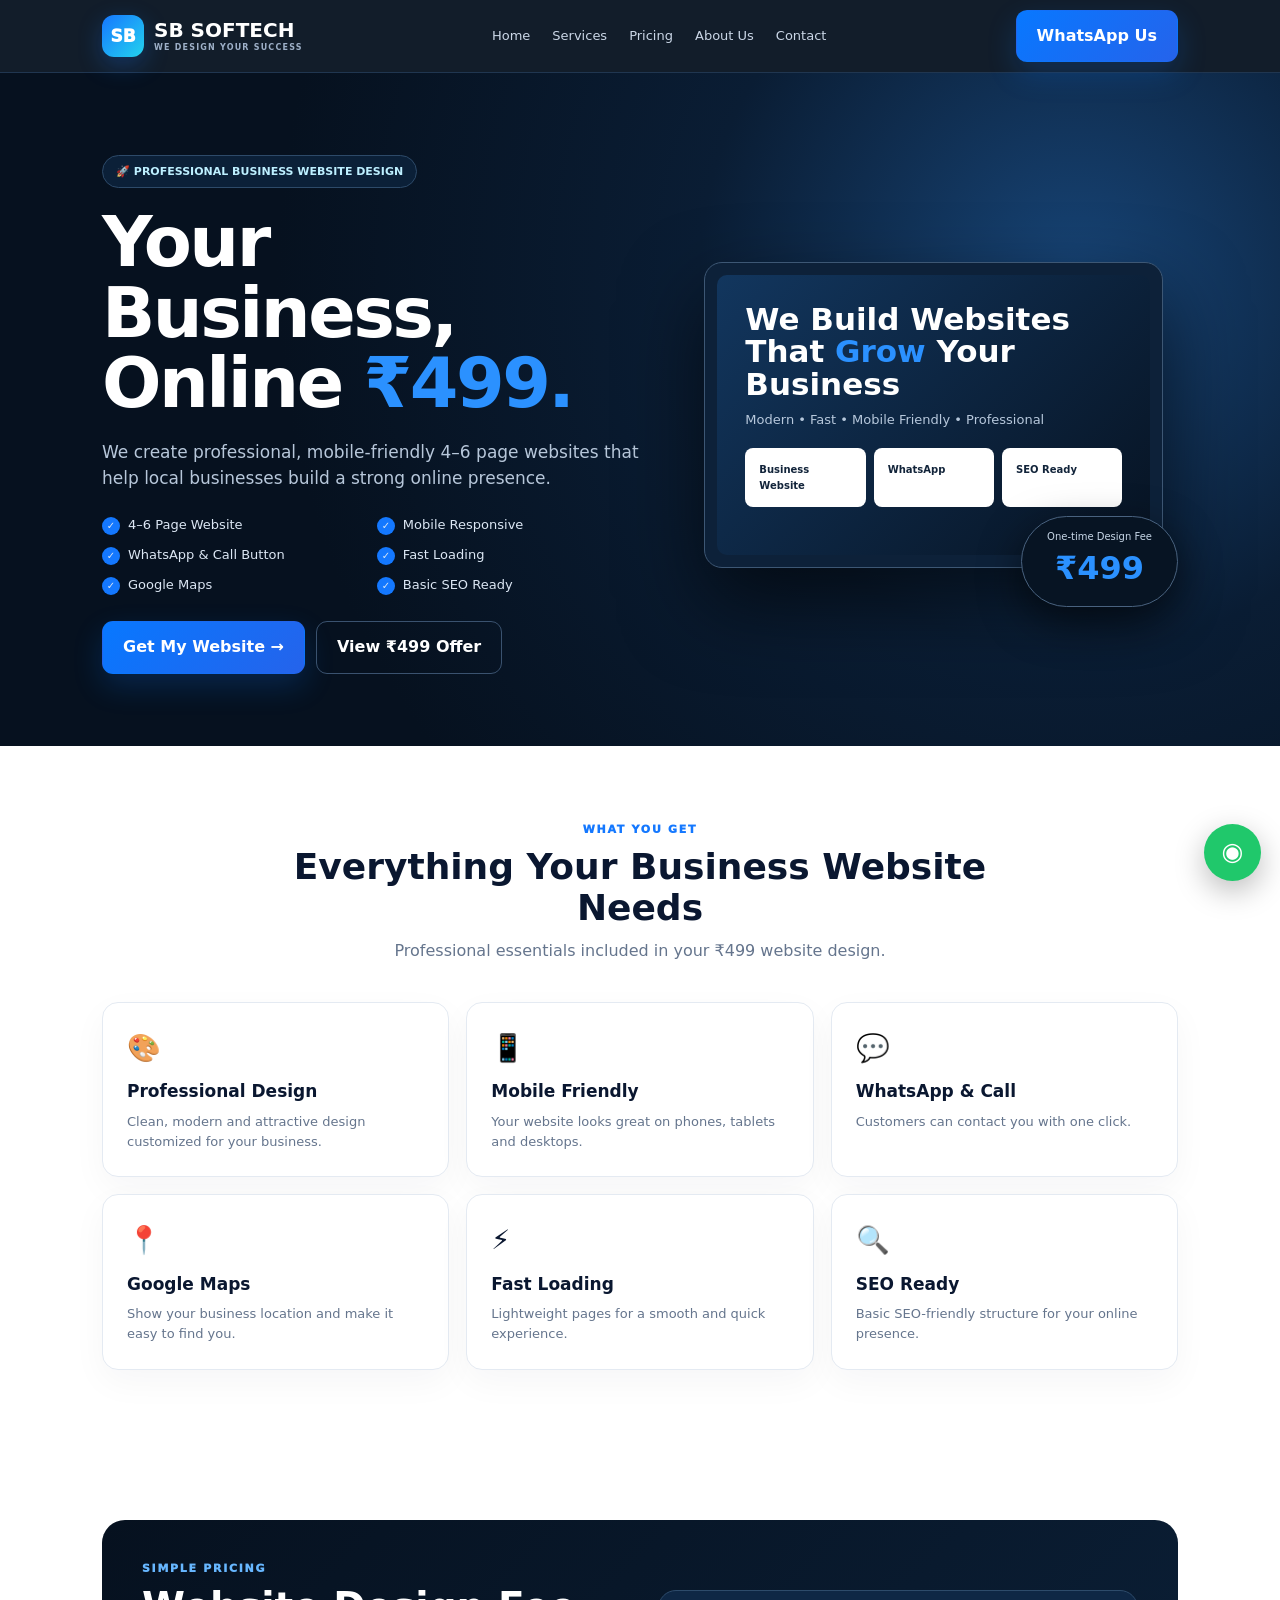
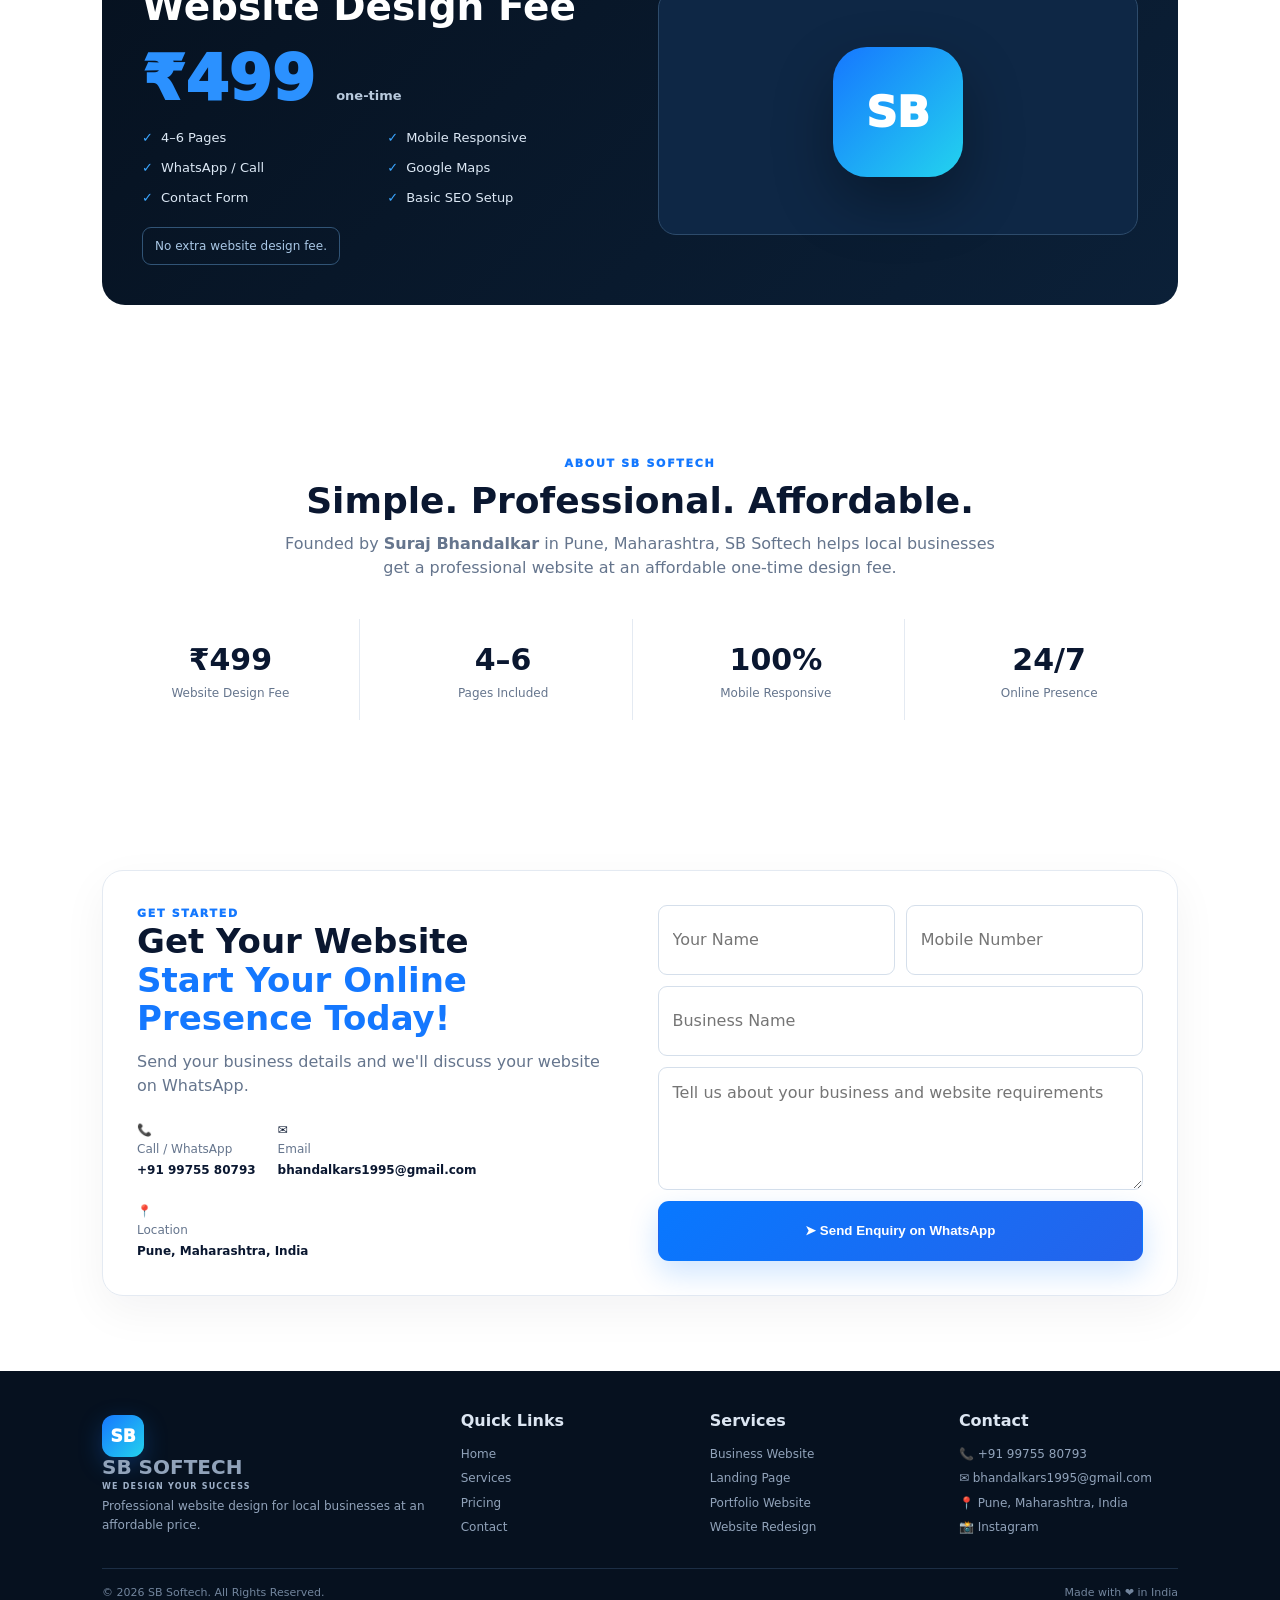
==== index.html @ 870fc3ad "Add files via upload" ====
<!doctype html>
<html lang="en">
<head>
<meta charset="utf-8">
<meta name="viewport" content="width=device-width,initial-scale=1">
<title>SB Softech | Professional Website Design ₹499</title>
<meta name="description" content="SB Softech creates professional, mobile-friendly 4–6 page business websites for ₹499.">
<style>
:root{--dark:#06111f;--dark2:#0b1e35;--blue:#1677ff;--cyan:#23d3ee;--ink:#0a1730;--muted:#65758d;--line:#e4eaf2;--soft:#f6f9fd}
*{box-sizing:border-box;margin:0;padding:0}html{scroll-behavior:smooth}
body{font-family:Inter,system-ui,-apple-system,Segoe UI,sans-serif;color:var(--ink);line-height:1.55;background:#fff}
a{text-decoration:none;color:inherit}.wrap{max-width:1120px;margin:auto;padding:0 22px}
nav{position:sticky;top:0;z-index:100;background:rgba(6,17,31,.95);backdrop-filter:blur(15px);border-bottom:1px solid #203650}.nav{height:72px;display:flex;align-items:center;justify-content:space-between}
.brand{display:flex;align-items:center;gap:10px;color:#fff;font-weight:900}.mark{width:42px;height:42px;border-radius:12px;background:linear-gradient(135deg,#1677ff,#23d3ee);display:grid;place-items:center;color:#fff;font-weight:1000;font-size:17px;box-shadow:0 8px 25px #1677ff44}.brandtext{font-size:20px;line-height:1}.brandtext small{display:block;font-size:8px;letter-spacing:1.2px;color:#9eb0c8;margin-top:4px}
.links{display:flex;gap:22px;color:#cbd7e7;font-size:13px}.links a:hover{color:#fff}.btn{display:inline-flex;align-items:center;justify-content:center;border:1px solid transparent;border-radius:11px;padding:13px 20px;font-weight:850;cursor:pointer;transition:.2s}.primary{background:linear-gradient(135deg,#0878ff,#2563eb);color:#fff;box-shadow:0 12px 30px #0878ff33}.primary:hover{transform:translateY(-2px)}.outline{border-color:#3a526f;color:#fff}.outline:hover{background:#112640}
.hero{color:#fff;background:radial-gradient(circle at 84% 30%,#174476 0,#0a1d34 32%,#06111f 68%);padding:82px 0 72px}.heroGrid{display:grid;grid-template-columns:1.05fr .95fr;gap:48px;align-items:center}.tag{display:inline-block;border:1px solid #2d4a69;background:#0b2038;border-radius:999px;padding:7px 13px;font-size:11px;font-weight:900;color:#bdefff;margin-bottom:19px}
h1{font-size:clamp(44px,6vw,70px);line-height:1.01;letter-spacing:-2.5px;margin-bottom:20px}h1 span{color:#2b91ff}.hero p{color:#b7c7da;font-size:17px;max-width:610px;margin-bottom:23px}.checks{display:grid;grid-template-columns:1fr 1fr;gap:10px;margin:18px 0 26px;color:#dce7f4;font-size:13px}.checks div:before{content:"✓";display:inline-grid;place-items:center;width:18px;height:18px;border-radius:50%;background:#1478ff;margin-right:8px;font-size:10px}.actions{display:flex;gap:11px;flex-wrap:wrap}
.device{position:relative;min-height:385px;display:flex;align-items:center;justify-content:center}.laptop{width:94%;padding:12px;border:1px solid #3d5774;border-radius:18px;background:#0d2139;box-shadow:0 35px 80px #0009}.screen{height:280px;border-radius:10px;padding:28px;background:linear-gradient(135deg,#12365e,#071322)}.screen h3{font-size:31px;line-height:1.05;margin-bottom:10px}.screen h3 span{color:#2b91ff}.screen p{font-size:13px;color:#b7c8dc;margin-bottom:18px}.mini{display:flex;gap:8px}.mini div{flex:1;background:#fff;color:#12243a;border-radius:8px;padding:14px;font-size:10px;font-weight:850}.badgePrice{position:absolute;right:0;bottom:0;background:#071423;border:1px solid #49627f;border-radius:50px;padding:12px 25px;text-align:center;box-shadow:0 15px 40px #0008}.badgePrice small{display:block;color:#c8d7e7;font-size:10px}.badgePrice b{font-size:32px;color:#2b91ff}
section{padding:75px 0}.head{text-align:center;max-width:720px;margin:0 auto 38px}.eyebrow{color:#1478ff;font-size:11px;font-weight:950;text-transform:uppercase;letter-spacing:1.7px}.head h2{font-size:36px;line-height:1.15;margin:8px 0 10px}.head p{color:var(--muted)}
.cards{display:grid;grid-template-columns:repeat(3,1fr);gap:17px}.card{background:#fff;border:1px solid var(--line);border-radius:16px;padding:24px;box-shadow:0 12px 35px #0b17300a}.icon{font-size:27px;margin-bottom:10px}.card h3{font-size:17px;margin-bottom:7px}.card p{font-size:13px;color:var(--muted)}
.pricing{background:linear-gradient(135deg,#06111f,#0b2038);border-radius:23px;padding:40px;color:#fff;display:grid;grid-template-columns:1fr 1fr;gap:35px;align-items:center}.pricing h2{font-size:39px}.pricing h2 span{color:#2b91ff}.price{font-size:62px;line-height:1.05;font-weight:950;color:#2b91ff;margin:9px 0 17px}.price small{font-size:13px;color:#b8c9dc;font-weight:600}.features{display:grid;grid-template-columns:1fr 1fr;gap:10px;list-style:none;color:#dce8f5;font-size:13px}.features li:before{content:"✓";color:#3ba6ff;font-weight:900;margin-right:8px}.note{display:inline-block;margin-top:18px;padding:9px 12px;border:1px solid #315476;border-radius:9px;color:#a9c7e5;font-size:12px}.visual{min-height:245px;border:1px solid #2d4b6b;border-radius:18px;background:#0e2745;display:grid;place-items:center}.visual .biglogo{width:130px;height:130px;border-radius:34px;background:linear-gradient(135deg,#1677ff,#23d3ee);display:grid;place-items:center;color:#fff;font-size:43px;font-weight:1000;box-shadow:0 25px 60px #0005}
.stats{display:grid;grid-template-columns:repeat(4,1fr);gap:15px}.stat{text-align:center;padding:18px;border-right:1px solid var(--line)}.stat:last-child{border:0}.stat b{font-size:30px}.stat p{font-size:12px;color:var(--muted)}
.contact{border:1px solid var(--line);border-radius:21px;padding:34px;display:grid;grid-template-columns:1fr 1fr;gap:35px;box-shadow:0 15px 45px #0b17300d}.contact h2{font-size:34px;line-height:1.13}.contact h2 span{color:#1478ff}.contact p{color:var(--muted);margin:12px 0 22px}.info{display:flex;gap:22px;flex-wrap:wrap;font-size:12px}.info span{color:var(--muted);display:block}.info b{display:block;margin-top:3px}
form{display:grid;gap:11px}.row{display:grid;grid-template-columns:1fr 1fr;gap:11px}input,textarea{font:inherit;width:100%;padding:13px 14px;border:1px solid #d5dfeb;border-radius:9px;outline:none}textarea{min-height:105px;resize:vertical}input:focus,textarea:focus{border-color:#1677ff}
footer{background:#06111f;color:#dce6f2;padding:38px 0 20px}.foot{display:grid;grid-template-columns:1.5fr 1fr 1fr 1fr;gap:30px}.foot h4{margin-bottom:11px}.foot p,.foot a{display:block;color:#91a3ba;font-size:12px;margin:6px 0}.bottom{border-top:1px solid #1c2e45;margin-top:25px;padding-top:15px;display:flex;justify-content:space-between;color:#72859d;font-size:11px}
.wa{position:fixed;right:19px;bottom:19px;width:57px;height:57px;border-radius:50%;background:#20c86b;color:#fff;display:grid;place-items:center;font-size:25px;box-shadow:0 10px 30px #0004;z-index:90}
@media(max-width:820px){.links{display:none}.heroGrid,.pricing,.contact{grid-template-columns:1fr}.device{order:-1}.cards{grid-template-columns:1fr 1fr}.stats{grid-template-columns:1fr 1fr}.foot{grid-template-columns:1fr 1fr}}
@media(max-width:540px){.cards,.row,.features{grid-template-columns:1fr}.hero{padding-top:58px}h1{font-size:49px}.screen{height:230px}.pricing,.contact{padding:25px}.bottom{flex-direction:column;gap:7px}}
</style>
</head>
<body>
<nav><div class="wrap nav">
<a class="brand" href="#"><span class="mark">SB</span><span class="brandtext">SB SOFTECH<small>WE DESIGN YOUR SUCCESS</small></span></a>
<div class="links"><a href="#home">Home</a><a href="#services">Services</a><a href="#pricing">Pricing</a><a href="#about">About Us</a><a href="#contact">Contact</a></div>
<a class="btn primary" href="#contact">WhatsApp Us</a>
</div></nav>

<header id="home" class="hero"><div class="wrap heroGrid">
<div><div class="tag">🚀 PROFESSIONAL BUSINESS WEBSITE DESIGN</div>
<h1>Your Business,<br>Online <span>₹499.</span></h1>
<p>We create professional, mobile-friendly 4–6 page websites that help local businesses build a strong online presence.</p>
<div class="checks"><div>4–6 Page Website</div><div>Mobile Responsive</div><div>WhatsApp & Call Button</div><div>Fast Loading</div><div>Google Maps</div><div>Basic SEO Ready</div></div>
<div class="actions"><a class="btn primary" href="#contact">Get My Website →</a><a class="btn outline" href="#pricing">View ₹499 Offer</a></div></div>
<div class="device"><div class="laptop"><div class="screen"><h3>We Build Websites<br>That <span>Grow</span> Your Business</h3><p>Modern • Fast • Mobile Friendly • Professional</p><div class="mini"><div>Business Website</div><div>WhatsApp</div><div>SEO Ready</div></div></div></div><div class="badgePrice"><small>One-time Design Fee</small><b>₹499</b></div></div>
</div></header>

<section id="services"><div class="wrap"><div class="head"><div class="eyebrow">What You Get</div><h2>Everything Your Business Website Needs</h2><p>Professional essentials included in your ₹499 website design.</p></div>
<div class="cards">
<div class="card"><div class="icon">🎨</div><h3>Professional Design</h3><p>Clean, modern and attractive design customized for your business.</p></div>
<div class="card"><div class="icon">📱</div><h3>Mobile Friendly</h3><p>Your website looks great on phones, tablets and desktops.</p></div>
<div class="card"><div class="icon">💬</div><h3>WhatsApp & Call</h3><p>Customers can contact you with one click.</p></div>
<div class="card"><div class="icon">📍</div><h3>Google Maps</h3><p>Show your business location and make it easy to find you.</p></div>
<div class="card"><div class="icon">⚡</div><h3>Fast Loading</h3><p>Lightweight pages for a smooth and quick experience.</p></div>
<div class="card"><div class="icon">🔍</div><h3>SEO Ready</h3><p>Basic SEO-friendly structure for your online presence.</p></div>
</div></div></section>

<section id="pricing"><div class="wrap"><div class="pricing">
<div><div class="eyebrow" style="color:#67b7ff">Simple Pricing</div><h2>Website Design Fee</h2><div class="price">₹499 <small>one-time</small></div>
<ul class="features"><li>4–6 Pages</li><li>Mobile Responsive</li><li>WhatsApp / Call</li><li>Google Maps</li><li>Contact Form</li><li>Basic SEO Setup</li></ul>
<div class="note">No extra website design fee.</div></div>
<div class="visual"><div class="biglogo">SB</div></div>
</div></div></section>

<section id="about"><div class="wrap"><div class="head"><div class="eyebrow">About SB Softech</div><h2>Simple. Professional. Affordable.</h2><p>Founded by <b>Suraj Bhandalkar</b> in Pune, Maharashtra, SB Softech helps local businesses get a professional website at an affordable one-time design fee.</p></div>
<div class="stats"><div class="stat"><b>₹499</b><p>Website Design Fee</p></div><div class="stat"><b>4–6</b><p>Pages Included</p></div><div class="stat"><b>100%</b><p>Mobile Responsive</p></div><div class="stat"><b>24/7</b><p>Online Presence</p></div></div></div></section>

<section id="contact"><div class="wrap"><div class="contact">
<div><div class="eyebrow">Get Started</div><h2>Get Your Website<br><span>Start Your Online Presence Today!</span></h2><p>Send your business details and we'll discuss your website on WhatsApp.</p>
<div class="info"><div>📞 <span>Call / WhatsApp</span><b>+91 99755 80793</b></div><div>✉️ <span>Email</span><b>bhandalkars1995@gmail.com</b></div><div>📍 <span>Location</span><b>Pune, Maharashtra, India</b></div></div></div>
<form onsubmit="sendWA(event)"><div class="row"><input id="name" placeholder="Your Name" required><input id="phone" placeholder="Mobile Number" required></div><input id="business" placeholder="Business Name" required><textarea id="details" placeholder="Tell us about your business and website requirements"></textarea><button class="btn primary" type="submit">➤ Send Enquiry on WhatsApp</button></form>
</div></div></section>

<footer><div class="wrap"><div class="foot">
<div><a class="brand" href="#"><span class="mark">SB</span><span class="brandtext">SB SOFTECH<small>WE DESIGN YOUR SUCCESS</small></span></a><p>Professional website design for local businesses at an affordable price.</p></div>
<div><h4>Quick Links</h4><a href="#home">Home</a><a href="#services">Services</a><a href="#pricing">Pricing</a><a href="#contact">Contact</a></div>
<div><h4>Services</h4><p>Business Website</p><p>Landing Page</p><p>Portfolio Website</p><p>Website Redesign</p></div>
<div><h4>Contact</h4><p>📞 +91 99755 80793</p><p>✉️ bhandalkars1995@gmail.com</p><p>📍 Pune, Maharashtra, India</p><a href="https://www.instagram.com/suraj_bhandalkar/" target="_blank">📸 Instagram</a></div>
</div><div class="bottom"><span>© 2026 SB Softech. All Rights Reserved.</span><span>Made with ❤️ in India</span></div></div></footer>
<a class="wa" href="https://wa.me/919975580793" target="_blank" aria-label="WhatsApp">◉</a>

<script>
function sendWA(e){
 e.preventDefault();
 const name=document.getElementById('name').value, phone=document.getElementById('phone').value, business=document.getElementById('business').value, details=document.getElementById('details').value;
 const text=`Hello SB Softech!%0A%0AName: ${encodeURIComponent(name)}%0AMobile: ${encodeURIComponent(phone)}%0ABusiness: ${encodeURIComponent(business)}%0ADetails: ${encodeURIComponent(details)}`;
 window.open(`https://wa.me/919975580793?text=${text}`,'_blank');
}
</script>
</body>
</html>
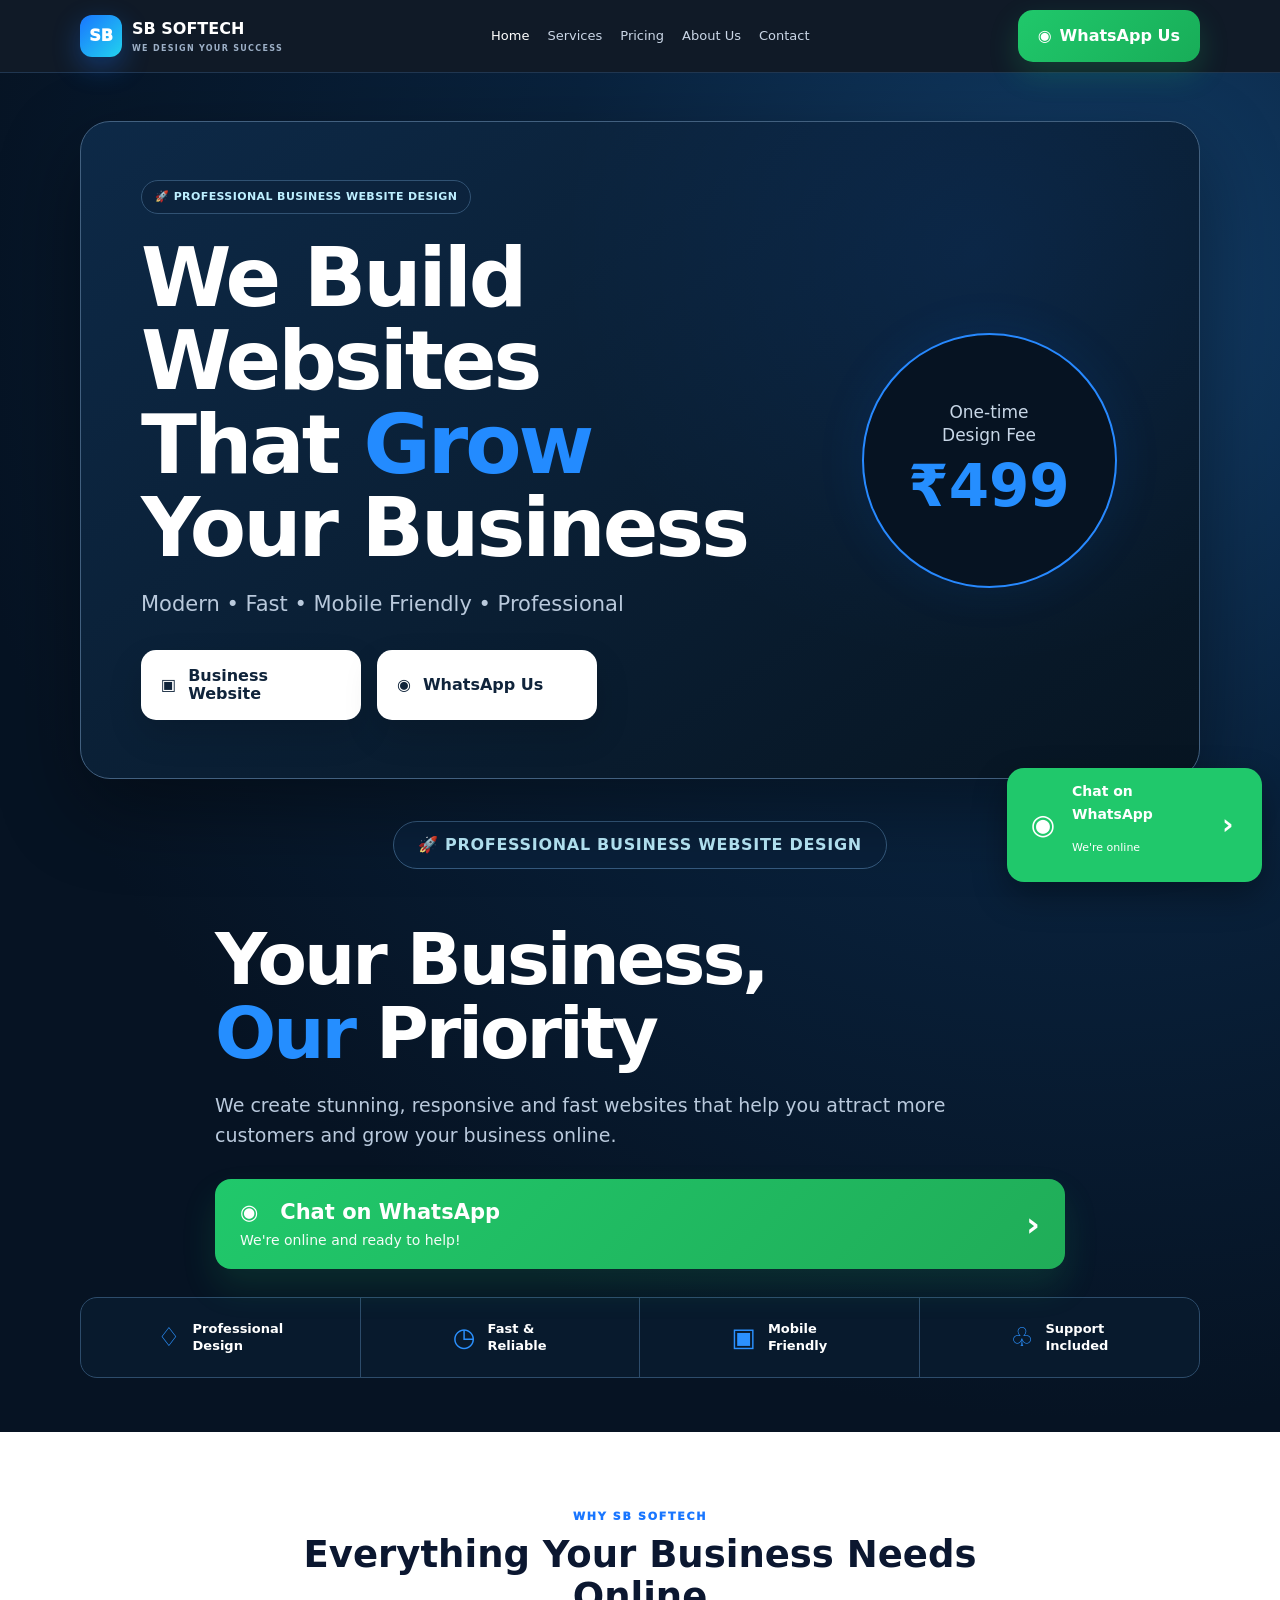
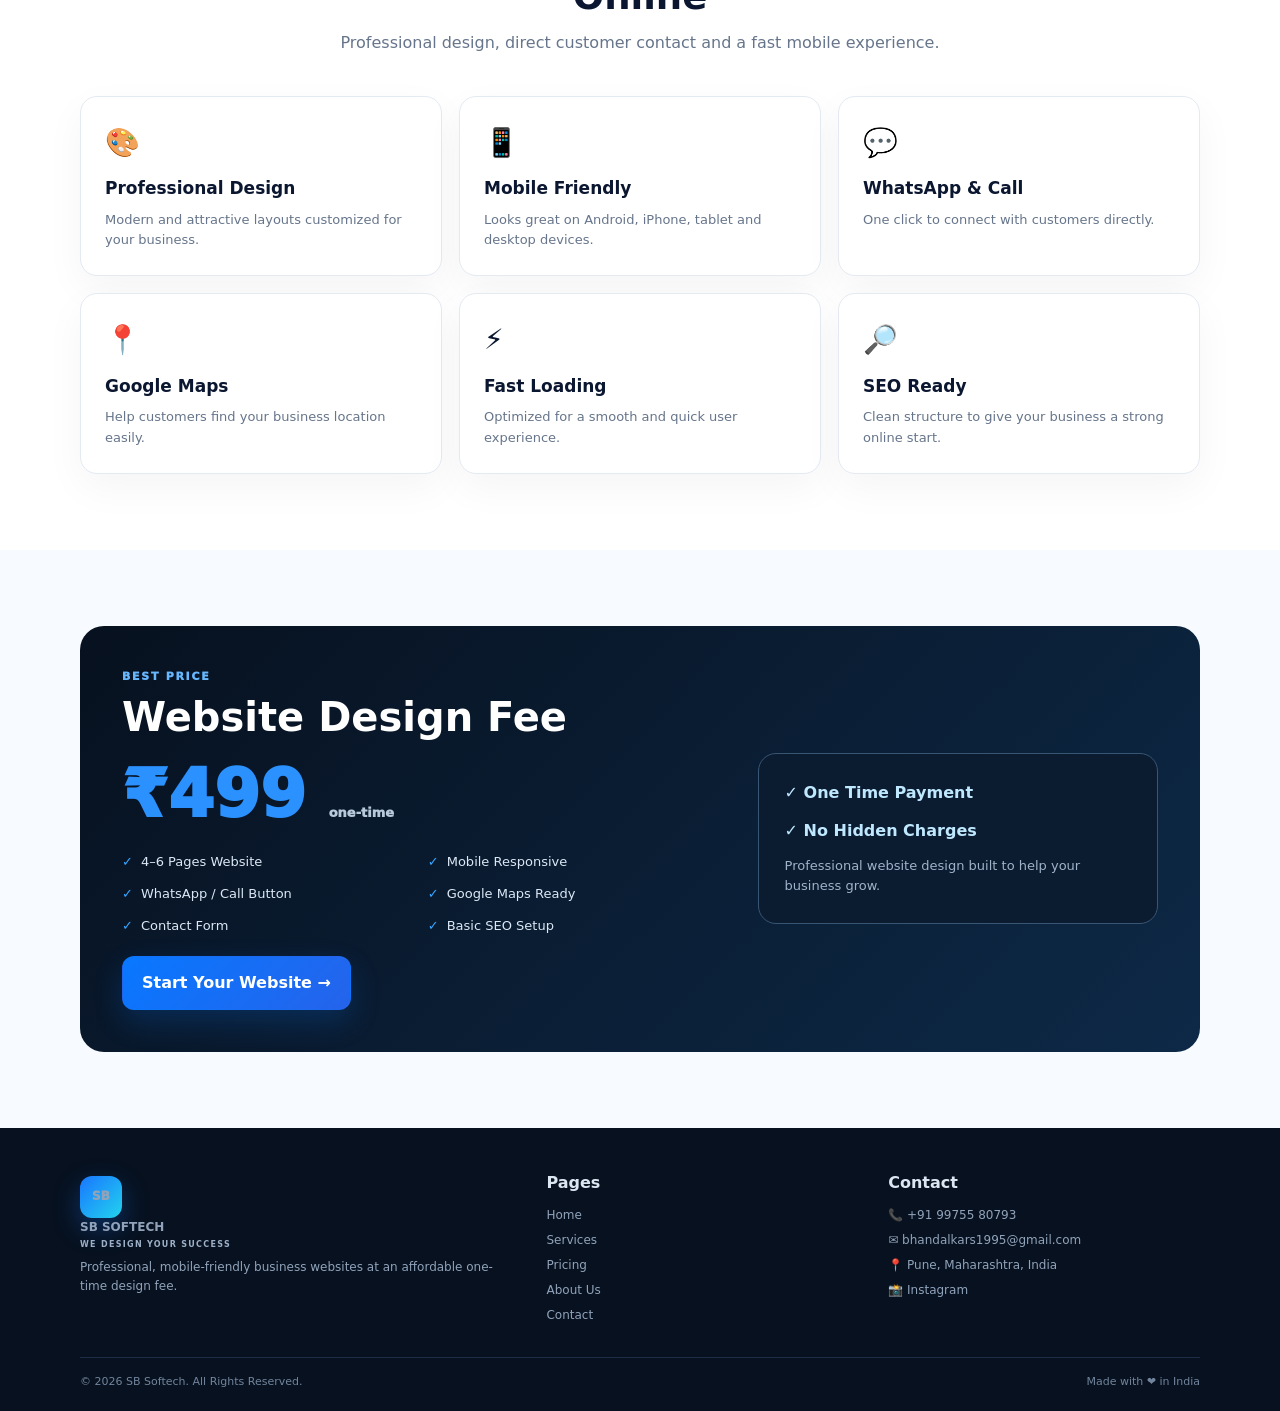
==== commit 11115697: "Add files via upload" ====
--- a/index.html
+++ b/index.html
@@ -4,87 +4,87 @@
 <meta charset="utf-8">
 <meta name="viewport" content="width=device-width,initial-scale=1">
 <title>SB Softech | Professional Website Design ₹499</title>
-<meta name="description" content="SB Softech creates professional, mobile-friendly 4–6 page business websites for ₹499.">
-<style>
-:root{--dark:#06111f;--dark2:#0b1e35;--blue:#1677ff;--cyan:#23d3ee;--ink:#0a1730;--muted:#65758d;--line:#e4eaf2;--soft:#f6f9fd}
-*{box-sizing:border-box;margin:0;padding:0}html{scroll-behavior:smooth}
-body{font-family:Inter,system-ui,-apple-system,Segoe UI,sans-serif;color:var(--ink);line-height:1.55;background:#fff}
-a{text-decoration:none;color:inherit}.wrap{max-width:1120px;margin:auto;padding:0 22px}
-nav{position:sticky;top:0;z-index:100;background:rgba(6,17,31,.95);backdrop-filter:blur(15px);border-bottom:1px solid #203650}.nav{height:72px;display:flex;align-items:center;justify-content:space-between}
-.brand{display:flex;align-items:center;gap:10px;color:#fff;font-weight:900}.mark{width:42px;height:42px;border-radius:12px;background:linear-gradient(135deg,#1677ff,#23d3ee);display:grid;place-items:center;color:#fff;font-weight:1000;font-size:17px;box-shadow:0 8px 25px #1677ff44}.brandtext{font-size:20px;line-height:1}.brandtext small{display:block;font-size:8px;letter-spacing:1.2px;color:#9eb0c8;margin-top:4px}
-.links{display:flex;gap:22px;color:#cbd7e7;font-size:13px}.links a:hover{color:#fff}.btn{display:inline-flex;align-items:center;justify-content:center;border:1px solid transparent;border-radius:11px;padding:13px 20px;font-weight:850;cursor:pointer;transition:.2s}.primary{background:linear-gradient(135deg,#0878ff,#2563eb);color:#fff;box-shadow:0 12px 30px #0878ff33}.primary:hover{transform:translateY(-2px)}.outline{border-color:#3a526f;color:#fff}.outline:hover{background:#112640}
-.hero{color:#fff;background:radial-gradient(circle at 84% 30%,#174476 0,#0a1d34 32%,#06111f 68%);padding:82px 0 72px}.heroGrid{display:grid;grid-template-columns:1.05fr .95fr;gap:48px;align-items:center}.tag{display:inline-block;border:1px solid #2d4a69;background:#0b2038;border-radius:999px;padding:7px 13px;font-size:11px;font-weight:900;color:#bdefff;margin-bottom:19px}
-h1{font-size:clamp(44px,6vw,70px);line-height:1.01;letter-spacing:-2.5px;margin-bottom:20px}h1 span{color:#2b91ff}.hero p{color:#b7c7da;font-size:17px;max-width:610px;margin-bottom:23px}.checks{display:grid;grid-template-columns:1fr 1fr;gap:10px;margin:18px 0 26px;color:#dce7f4;font-size:13px}.checks div:before{content:"✓";display:inline-grid;place-items:center;width:18px;height:18px;border-radius:50%;background:#1478ff;margin-right:8px;font-size:10px}.actions{display:flex;gap:11px;flex-wrap:wrap}
-.device{position:relative;min-height:385px;display:flex;align-items:center;justify-content:center}.laptop{width:94%;padding:12px;border:1px solid #3d5774;border-radius:18px;background:#0d2139;box-shadow:0 35px 80px #0009}.screen{height:280px;border-radius:10px;padding:28px;background:linear-gradient(135deg,#12365e,#071322)}.screen h3{font-size:31px;line-height:1.05;margin-bottom:10px}.screen h3 span{color:#2b91ff}.screen p{font-size:13px;color:#b7c8dc;margin-bottom:18px}.mini{display:flex;gap:8px}.mini div{flex:1;background:#fff;color:#12243a;border-radius:8px;padding:14px;font-size:10px;font-weight:850}.badgePrice{position:absolute;right:0;bottom:0;background:#071423;border:1px solid #49627f;border-radius:50px;padding:12px 25px;text-align:center;box-shadow:0 15px 40px #0008}.badgePrice small{display:block;color:#c8d7e7;font-size:10px}.badgePrice b{font-size:32px;color:#2b91ff}
-section{padding:75px 0}.head{text-align:center;max-width:720px;margin:0 auto 38px}.eyebrow{color:#1478ff;font-size:11px;font-weight:950;text-transform:uppercase;letter-spacing:1.7px}.head h2{font-size:36px;line-height:1.15;margin:8px 0 10px}.head p{color:var(--muted)}
-.cards{display:grid;grid-template-columns:repeat(3,1fr);gap:17px}.card{background:#fff;border:1px solid var(--line);border-radius:16px;padding:24px;box-shadow:0 12px 35px #0b17300a}.icon{font-size:27px;margin-bottom:10px}.card h3{font-size:17px;margin-bottom:7px}.card p{font-size:13px;color:var(--muted)}
-.pricing{background:linear-gradient(135deg,#06111f,#0b2038);border-radius:23px;padding:40px;color:#fff;display:grid;grid-template-columns:1fr 1fr;gap:35px;align-items:center}.pricing h2{font-size:39px}.pricing h2 span{color:#2b91ff}.price{font-size:62px;line-height:1.05;font-weight:950;color:#2b91ff;margin:9px 0 17px}.price small{font-size:13px;color:#b8c9dc;font-weight:600}.features{display:grid;grid-template-columns:1fr 1fr;gap:10px;list-style:none;color:#dce8f5;font-size:13px}.features li:before{content:"✓";color:#3ba6ff;font-weight:900;margin-right:8px}.note{display:inline-block;margin-top:18px;padding:9px 12px;border:1px solid #315476;border-radius:9px;color:#a9c7e5;font-size:12px}.visual{min-height:245px;border:1px solid #2d4b6b;border-radius:18px;background:#0e2745;display:grid;place-items:center}.visual .biglogo{width:130px;height:130px;border-radius:34px;background:linear-gradient(135deg,#1677ff,#23d3ee);display:grid;place-items:center;color:#fff;font-size:43px;font-weight:1000;box-shadow:0 25px 60px #0005}
-.stats{display:grid;grid-template-columns:repeat(4,1fr);gap:15px}.stat{text-align:center;padding:18px;border-right:1px solid var(--line)}.stat:last-child{border:0}.stat b{font-size:30px}.stat p{font-size:12px;color:var(--muted)}
-.contact{border:1px solid var(--line);border-radius:21px;padding:34px;display:grid;grid-template-columns:1fr 1fr;gap:35px;box-shadow:0 15px 45px #0b17300d}.contact h2{font-size:34px;line-height:1.13}.contact h2 span{color:#1478ff}.contact p{color:var(--muted);margin:12px 0 22px}.info{display:flex;gap:22px;flex-wrap:wrap;font-size:12px}.info span{color:var(--muted);display:block}.info b{display:block;margin-top:3px}
-form{display:grid;gap:11px}.row{display:grid;grid-template-columns:1fr 1fr;gap:11px}input,textarea{font:inherit;width:100%;padding:13px 14px;border:1px solid #d5dfeb;border-radius:9px;outline:none}textarea{min-height:105px;resize:vertical}input:focus,textarea:focus{border-color:#1677ff}
-footer{background:#06111f;color:#dce6f2;padding:38px 0 20px}.foot{display:grid;grid-template-columns:1.5fr 1fr 1fr 1fr;gap:30px}.foot h4{margin-bottom:11px}.foot p,.foot a{display:block;color:#91a3ba;font-size:12px;margin:6px 0}.bottom{border-top:1px solid #1c2e45;margin-top:25px;padding-top:15px;display:flex;justify-content:space-between;color:#72859d;font-size:11px}
-.wa{position:fixed;right:19px;bottom:19px;width:57px;height:57px;border-radius:50%;background:#20c86b;color:#fff;display:grid;place-items:center;font-size:25px;box-shadow:0 10px 30px #0004;z-index:90}
-@media(max-width:820px){.links{display:none}.heroGrid,.pricing,.contact{grid-template-columns:1fr}.device{order:-1}.cards{grid-template-columns:1fr 1fr}.stats{grid-template-columns:1fr 1fr}.foot{grid-template-columns:1fr 1fr}}
-@media(max-width:540px){.cards,.row,.features{grid-template-columns:1fr}.hero{padding-top:58px}h1{font-size:49px}.screen{height:230px}.pricing,.contact{padding:25px}.bottom{flex-direction:column;gap:7px}}
-</style>
+<meta name="description" content="SB Softech professional website design for local businesses. Modern, fast and mobile-friendly websites for ₹499.">
+<link rel="stylesheet" href="style.css">
 </head>
 <body>
-<nav><div class="wrap nav">
-<a class="brand" href="#"><span class="mark">SB</span><span class="brandtext">SB SOFTECH<small>WE DESIGN YOUR SUCCESS</small></span></a>
-<div class="links"><a href="#home">Home</a><a href="#services">Services</a><a href="#pricing">Pricing</a><a href="#about">About Us</a><a href="#contact">Contact</a></div>
-<a class="btn primary" href="#contact">WhatsApp Us</a>
-</div></nav>
+<nav>
+  <div class="container nav">
+    <a class="brand" href="index.html">
+      <span class="logo">SB</span>
+      <span>SB SOFTECH<small>WE DESIGN YOUR SUCCESS</small></span>
+    </a>
+    <div class="navlinks">
+      <a class="active" href="index.html">Home</a><a href="services.html">Services</a><a href="pricing.html">Pricing</a><a href="about.html">About Us</a><a href="contact.html">Contact</a>
+    </div>
+    <a class="wa-head" href="https://wa.me/919975580793" target="_blank" rel="noopener">◉ <span>WhatsApp Us</span></a>
+    <a class="menu-btn" href="#mobile-menu" aria-label="Open menu">☰</a>
+  </div>
+</nav>
 
-<header id="home" class="hero"><div class="wrap heroGrid">
-<div><div class="tag">🚀 PROFESSIONAL BUSINESS WEBSITE DESIGN</div>
-<h1>Your Business,<br>Online <span>₹499.</span></h1>
-<p>We create professional, mobile-friendly 4–6 page websites that help local businesses build a strong online presence.</p>
-<div class="checks"><div>4–6 Page Website</div><div>Mobile Responsive</div><div>WhatsApp & Call Button</div><div>Fast Loading</div><div>Google Maps</div><div>Basic SEO Ready</div></div>
-<div class="actions"><a class="btn primary" href="#contact">Get My Website →</a><a class="btn outline" href="#pricing">View ₹499 Offer</a></div></div>
-<div class="device"><div class="laptop"><div class="screen"><h3>We Build Websites<br>That <span>Grow</span> Your Business</h3><p>Modern • Fast • Mobile Friendly • Professional</p><div class="mini"><div>Business Website</div><div>WhatsApp</div><div>SEO Ready</div></div></div></div><div class="badgePrice"><small>One-time Design Fee</small><b>₹499</b></div></div>
-</div></header>
+<header class="hero">
+  <div class="container">
+    <div class="hero-card">
+      <div class="hero-content">
+        <span class="pill">🚀 PROFESSIONAL BUSINESS WEBSITE DESIGN</span>
+        <h1>We Build<br>Websites<br>That <span>Grow</span><br>Your Business</h1>
+        <p>Modern • Fast • Mobile Friendly • Professional</p>
+        <div class="hero-actions">
+          <a class="hero-btn light" href="services.html">▣ <span>Business<br>Website</span></a>
+          <a class="hero-btn light" href="https://wa.me/919975580793" target="_blank" rel="noopener">◉ <span>WhatsApp Us</span></a>
+        </div>
+      </div>
+      <div class="price-badge"><small>One-time<br>Design Fee</small><b>₹499</b></div>
+    </div>
 
-<section id="services"><div class="wrap"><div class="head"><div class="eyebrow">What You Get</div><h2>Everything Your Business Website Needs</h2><p>Professional essentials included in your ₹499 website design.</p></div>
-<div class="cards">
-<div class="card"><div class="icon">🎨</div><h3>Professional Design</h3><p>Clean, modern and attractive design customized for your business.</p></div>
-<div class="card"><div class="icon">📱</div><h3>Mobile Friendly</h3><p>Your website looks great on phones, tablets and desktops.</p></div>
-<div class="card"><div class="icon">💬</div><h3>WhatsApp & Call</h3><p>Customers can contact you with one click.</p></div>
-<div class="card"><div class="icon">📍</div><h3>Google Maps</h3><p>Show your business location and make it easy to find you.</p></div>
-<div class="card"><div class="icon">⚡</div><h3>Fast Loading</h3><p>Lightweight pages for a smooth and quick experience.</p></div>
-<div class="card"><div class="icon">🔍</div><h3>SEO Ready</h3><p>Basic SEO-friendly structure for your online presence.</p></div>
-</div></div></section>
+    <div class="trust-pill">🚀 PROFESSIONAL BUSINESS WEBSITE DESIGN</div>
 
-<section id="pricing"><div class="wrap"><div class="pricing">
-<div><div class="eyebrow" style="color:#67b7ff">Simple Pricing</div><h2>Website Design Fee</h2><div class="price">₹499 <small>one-time</small></div>
-<ul class="features"><li>4–6 Pages</li><li>Mobile Responsive</li><li>WhatsApp / Call</li><li>Google Maps</li><li>Contact Form</li><li>Basic SEO Setup</li></ul>
-<div class="note">No extra website design fee.</div></div>
-<div class="visual"><div class="biglogo">SB</div></div>
-</div></div></section>
+    <div class="priority">
+      <h2>Your Business,<br><span>Our</span> Priority</h2>
+      <p>We create stunning, responsive and fast websites that help you attract more customers and grow your business online.</p>
+      <a class="wa-banner" href="https://wa.me/919975580793" target="_blank" rel="noopener"><strong>◉ &nbsp; Chat on WhatsApp</strong><small>We're online and ready to help!</small><b>›</b></a>
+    </div>
 
-<section id="about"><div class="wrap"><div class="head"><div class="eyebrow">About SB Softech</div><h2>Simple. Professional. Affordable.</h2><p>Founded by <b>Suraj Bhandalkar</b> in Pune, Maharashtra, SB Softech helps local businesses get a professional website at an affordable one-time design fee.</p></div>
-<div class="stats"><div class="stat"><b>₹499</b><p>Website Design Fee</p></div><div class="stat"><b>4–6</b><p>Pages Included</p></div><div class="stat"><b>100%</b><p>Mobile Responsive</p></div><div class="stat"><b>24/7</b><p>Online Presence</p></div></div></div></section>
+    <div class="benefits">
+      <div><span>♢</span><b>Professional<br>Design</b></div>
+      <div><span>◷</span><b>Fast &<br>Reliable</b></div>
+      <div><span>▣</span><b>Mobile<br>Friendly</b></div>
+      <div><span>♧</span><b>Support<br>Included</b></div>
+    </div>
+  </div>
+</header>
 
-<section id="contact"><div class="wrap"><div class="contact">
-<div><div class="eyebrow">Get Started</div><h2>Get Your Website<br><span>Start Your Online Presence Today!</span></h2><p>Send your business details and we'll discuss your website on WhatsApp.</p>
-<div class="info"><div>📞 <span>Call / WhatsApp</span><b>+91 99755 80793</b></div><div>✉️ <span>Email</span><b>bhandalkars1995@gmail.com</b></div><div>📍 <span>Location</span><b>Pune, Maharashtra, India</b></div></div></div>
-<form onsubmit="sendWA(event)"><div class="row"><input id="name" placeholder="Your Name" required><input id="phone" placeholder="Mobile Number" required></div><input id="business" placeholder="Business Name" required><textarea id="details" placeholder="Tell us about your business and website requirements"></textarea><button class="btn primary" type="submit">➤ Send Enquiry on WhatsApp</button></form>
-</div></div></section>
+<section class="light-section">
+  <div class="container">
+    <div class="section-head"><div class="eyebrow">Why SB Softech</div><h2>Everything Your Business Needs Online</h2><p>Professional design, direct customer contact and a fast mobile experience.</p></div>
+    <div class="cards">
+      <div class="card"><div class="icon">🎨</div><h3>Professional Design</h3><p>Modern and attractive layouts customized for your business.</p></div>
+      <div class="card"><div class="icon">📱</div><h3>Mobile Friendly</h3><p>Looks great on Android, iPhone, tablet and desktop devices.</p></div>
+      <div class="card"><div class="icon">💬</div><h3>WhatsApp & Call</h3><p>One click to connect with customers directly.</p></div>
+      <div class="card"><div class="icon">📍</div><h3>Google Maps</h3><p>Help customers find your business location easily.</p></div>
+      <div class="card"><div class="icon">⚡</div><h3>Fast Loading</h3><p>Optimized for a smooth and quick user experience.</p></div>
+      <div class="card"><div class="icon">🔎</div><h3>SEO Ready</h3><p>Clean structure to give your business a strong online start.</p></div>
+    </div>
+  </div>
+</section>
 
-<footer><div class="wrap"><div class="foot">
-<div><a class="brand" href="#"><span class="mark">SB</span><span class="brandtext">SB SOFTECH<small>WE DESIGN YOUR SUCCESS</small></span></a><p>Professional website design for local businesses at an affordable price.</p></div>
-<div><h4>Quick Links</h4><a href="#home">Home</a><a href="#services">Services</a><a href="#pricing">Pricing</a><a href="#contact">Contact</a></div>
-<div><h4>Services</h4><p>Business Website</p><p>Landing Page</p><p>Portfolio Website</p><p>Website Redesign</p></div>
-<div><h4>Contact</h4><p>📞 +91 99755 80793</p><p>✉️ bhandalkars1995@gmail.com</p><p>📍 Pune, Maharashtra, India</p><a href="https://www.instagram.com/suraj_bhandalkar/" target="_blank">📸 Instagram</a></div>
+<section class="pricing-section">
+  <div class="container"><div class="darkbox">
+    <div><div class="eyebrow blue-light">BEST PRICE</div><h2>Website Design Fee</h2><div class="price">₹499 <small>one-time</small></div>
+      <ul class="features"><li>4–6 Pages Website</li><li>Mobile Responsive</li><li>WhatsApp / Call Button</li><li>Google Maps Ready</li><li>Contact Form</li><li>Basic SEO Setup</li></ul>
+      <a class="btn primary" href="contact.html">Start Your Website →</a>
+    </div>
+    <div class="offer-note"><b>✓ One Time Payment</b><b>✓ No Hidden Charges</b><p>Professional website design built to help your business grow.</p></div>
+  </div></div>
+</section>
+
+<footer><div class="container"><div class="footer-grid">
+<div><a class="brand" href="index.html"><span class="logo">SB</span><span>SB SOFTECH<small>WE DESIGN YOUR SUCCESS</small></span></a><p>Professional, mobile-friendly business websites at an affordable one-time design fee.</p></div>
+<div><h4>Pages</h4><a href="index.html">Home</a><a href="services.html">Services</a><a href="pricing.html">Pricing</a><a href="about.html">About Us</a><a href="contact.html">Contact</a></div>
+<div><h4>Contact</h4><p>📞 +91 99755 80793</p><p>✉️ bhandalkars1995@gmail.com</p><p>📍 Pune, Maharashtra, India</p><a href="https://www.instagram.com/suraj_bhandalkar/" target="_blank" rel="noopener">📸 Instagram</a></div>
 </div><div class="bottom"><span>© 2026 SB Softech. All Rights Reserved.</span><span>Made with ❤️ in India</span></div></div></footer>
-<a class="wa" href="https://wa.me/919975580793" target="_blank" aria-label="WhatsApp">◉</a>
 
-<script>
-function sendWA(e){
- e.preventDefault();
- const name=document.getElementById('name').value, phone=document.getElementById('phone').value, business=document.getElementById('business').value, details=document.getElementById('details').value;
- const text=`Hello SB Softech!%0A%0AName: ${encodeURIComponent(name)}%0AMobile: ${encodeURIComponent(phone)}%0ABusiness: ${encodeURIComponent(business)}%0ADetails: ${encodeURIComponent(details)}`;
- window.open(`https://wa.me/919975580793?text=${text}`,'_blank');
-}
-</script>
+<div id="mobile-menu" class="mobile-menu"><a href="index.html">Home</a><a href="services.html">Services</a><a href="pricing.html">Pricing</a><a href="about.html">About Us</a><a href="contact.html">Contact</a></div>
+<a class="wa-fixed" href="https://wa.me/919975580793" target="_blank" rel="noopener"><span>◉</span><strong>Chat on WhatsApp</strong><small>We're online</small><b>›</b></a>
 </body>
-</html>+</html>
--- a/style.css
+++ b/style.css
@@ -0,0 +1,79 @@
+
+:root{
+ --navy:#07111f;--navy2:#0d2138;--blue:#1976ff;--cyan:#22d3ee;
+ --text:#0b1730;--muted:#66758b;--line:#e4eaf2;--bg:#f7faff;--white:#fff;--green:#20c86b
+}
+*{box-sizing:border-box;margin:0;padding:0}
+html{scroll-behavior:smooth}
+body{font-family:Inter,system-ui,-apple-system,Segoe UI,Roboto,sans-serif;color:var(--text);line-height:1.6;background:#fff}
+a{text-decoration:none;color:inherit}
+.container{width:min(1120px,calc(100% - 40px));margin:auto}
+nav{position:sticky;top:0;z-index:50;background:rgba(7,17,31,.96);backdrop-filter:blur(14px);border-bottom:1px solid #203650}
+.nav{height:72px;display:flex;align-items:center;justify-content:space-between;gap:20px}
+.brand{display:flex;align-items:center;gap:10px;color:#fff;font-weight:900}
+.logo{width:42px;height:42px;border-radius:12px;background:linear-gradient(135deg,var(--blue),var(--cyan));display:grid;place-items:center;font-weight:1000;box-shadow:0 10px 28px #1976ff55}
+.brand small{display:block;color:#9db0c7;font-size:8px;letter-spacing:1.3px;margin-top:2px}
+.navlinks{display:flex;gap:18px;color:#cbd7e7;font-size:13px}
+.navlinks a:hover,.navlinks .active{color:#fff}
+.btn{display:inline-flex;align-items:center;justify-content:center;border-radius:12px;padding:13px 19px;font-weight:850;border:1px solid transparent;cursor:pointer}
+.primary{background:linear-gradient(135deg,#0878ff,#2563eb);color:#fff;box-shadow:0 12px 30px #0878ff33}
+.secondary{border-color:#405773;color:#fff}
+.hero{color:#fff;background:radial-gradient(circle at 85% 25%,#174b80 0,#0b2039 34%,#07111f 68%);padding:82px 0 76px}
+.hero-grid{display:grid;grid-template-columns:1.05fr .95fr;gap:50px;align-items:center}
+.pill{display:inline-block;padding:7px 13px;border:1px solid #315273;background:#0c233d;border-radius:999px;color:#bdefff;font-size:11px;font-weight:900;letter-spacing:.4px}
+h1{font-size:clamp(45px,6vw,72px);line-height:1.02;letter-spacing:-2.7px;margin:20px 0}
+h1 span,.accent{color:#2b91ff}
+.hero p{color:#b9c9dc;font-size:17px;max-width:620px}
+.actions{display:flex;gap:11px;flex-wrap:wrap;margin-top:25px}
+.checks{display:grid;grid-template-columns:1fr 1fr;gap:10px;margin-top:22px;color:#dce7f4;font-size:13px}
+.checks div:before{content:"✓";display:inline-grid;place-items:center;width:18px;height:18px;border-radius:50%;background:#1478ff;margin-right:8px;font-size:10px}
+.mock{border:1px solid #3d5876;background:#0d2139;border-radius:20px;padding:12px;box-shadow:0 35px 80px #0008}
+.screen{min-height:300px;border-radius:12px;padding:30px;background:linear-gradient(135deg,#12365e,#071322);display:flex;flex-direction:column;justify-content:center}
+.screen h2{font-size:31px;line-height:1.08;margin-bottom:12px}
+.screen p{font-size:13px;color:#b9c9dc}
+.screen-row{display:flex;gap:8px;margin-top:22px}
+.screen-row span{flex:1;background:#fff;color:#14263b;border-radius:9px;padding:13px 8px;font-size:10px;font-weight:850;text-align:center}
+.price-badge{display:inline-block;margin-top:20px;background:#071423;border:1px solid #49627f;border-radius:40px;padding:9px 18px}
+.price-badge small{display:block;color:#c8d7e7;font-size:10px}.price-badge b{font-size:29px;color:#2b91ff}
+section{padding:76px 0}
+.section-head{text-align:center;max-width:760px;margin:0 auto 40px}
+.eyebrow{font-size:11px;font-weight:950;letter-spacing:1.7px;text-transform:uppercase;color:var(--blue)}
+.section-head h2{font-size:37px;line-height:1.15;margin:8px 0 11px}.section-head p{color:var(--muted)}
+.cards{display:grid;grid-template-columns:repeat(3,1fr);gap:17px}
+.card{border:1px solid var(--line);border-radius:17px;padding:24px;background:#fff;box-shadow:0 14px 40px #0b17300b}
+.icon{font-size:28px;margin-bottom:10px}.card h3{font-size:17px;margin-bottom:7px}.card p{font-size:13px;color:var(--muted)}
+.darkbox{background:linear-gradient(135deg,#07111f,#0d2947);color:#fff;border-radius:24px;padding:42px}
+.darkbox h2{font-size:40px}.darkbox p{color:#b9c9dc}.price{font-size:66px;font-weight:950;color:#2b91ff;line-height:1.1;margin:10px 0 20px}.price small{font-size:13px;color:#b9c9dc}
+.features{display:grid;grid-template-columns:1fr 1fr;gap:11px;list-style:none;color:#dce8f5;font-size:13px;margin:20px 0}
+.features li:before{content:"✓";color:#38a5ff;font-weight:900;margin-right:8px}
+.about-grid,.contact-grid{display:grid;grid-template-columns:1fr 1fr;gap:35px;align-items:center}
+.info-card{border:1px solid var(--line);border-radius:20px;padding:30px;background:var(--bg)}
+.info-card h3{font-size:23px;margin-bottom:10px}.info-card p{color:var(--muted)}
+.stats{display:grid;grid-template-columns:repeat(4,1fr);margin-top:35px;border:1px solid var(--line);border-radius:18px;overflow:hidden}
+.stat{text-align:center;padding:22px 10px;border-right:1px solid var(--line)}.stat:last-child{border:0}.stat b{font-size:28px}.stat p{font-size:12px;color:var(--muted)}
+.form-card{border:1px solid var(--line);border-radius:20px;padding:28px;box-shadow:0 16px 45px #0b17300d}
+form{display:grid;gap:11px}input,textarea{font:inherit;width:100%;padding:13px 14px;border:1px solid #d5dfeb;border-radius:10px;outline:none}textarea{min-height:120px;resize:vertical}input:focus,textarea:focus{border-color:var(--blue)}
+.contact-list{display:grid;gap:15px;margin-top:22px}.contact-item{padding:15px;border-radius:12px;background:var(--bg)}.contact-item small{display:block;color:var(--muted)}.contact-item b{display:block;margin-top:3px}
+.page-hero{padding:65px 0;color:#fff;background:linear-gradient(135deg,#07111f,#0e3154)}
+.page-hero h1{margin:10px 0 5px;font-size:52px}.page-hero p{color:#b9c9dc}
+footer{background:#07111f;color:#dce6f2;padding:42px 0 20px}.footer-grid{display:grid;grid-template-columns:1.4fr 1fr 1fr;gap:30px}.footer-grid h4{margin-bottom:10px}.footer-grid p,.footer-grid a{color:#91a3ba;font-size:12px;display:block;margin:6px 0}.bottom{border-top:1px solid #1c2e45;margin-top:26px;padding-top:15px;color:#72859d;font-size:11px;display:flex;justify-content:space-between}
+.wa{position:fixed;right:18px;bottom:18px;width:58px;height:58px;border-radius:50%;background:var(--green);color:#fff;display:grid;place-items:center;font-size:25px;box-shadow:0 10px 30px #0004;z-index:80}
+@media(max-width:820px){.navlinks{display:none}.hero-grid,.about-grid,.contact-grid{grid-template-columns:1fr}.mock{order:-1}.cards{grid-template-columns:1fr 1fr}.footer-grid{grid-template-columns:1fr 1fr}.stats{grid-template-columns:1fr 1fr}.stat:nth-child(2){border-right:0}}
+@media(max-width:540px){.container{width:min(100% - 28px,1120px)}.hero{padding-top:55px}.cards,.features,.footer-grid{grid-template-columns:1fr}.hero h1{font-size:48px}.checks{grid-template-columns:1fr}.darkbox{padding:26px}.page-hero h1{font-size:43px}.bottom{flex-direction:column;gap:7px}}
+
+/* Premium mobile-first homepage refresh */
+body{background:#fff}
+.wa-head{display:flex;align-items:center;gap:8px;background:linear-gradient(135deg,#20c86b,#18ad58);color:#fff;border-radius:15px;padding:13px 20px;font-weight:900;box-shadow:0 12px 30px #20c86b33}
+.menu-btn{display:none;color:#fff;font-size:27px;line-height:1}
+.hero{padding:48px 0 54px;background:radial-gradient(circle at 85% 15%,#123d68 0,#09223d 34%,#061323 72%)}
+.hero-card{position:relative;display:grid;grid-template-columns:1fr 300px;gap:20px;align-items:center;min-height:590px;padding:58px 60px;border:1px solid #42607f;border-radius:30px;background:linear-gradient(145deg,#0d2947,#071522);box-shadow:0 30px 80px #0006;overflow:hidden}
+.hero-card:after{content:"";position:absolute;inset:0;background:radial-gradient(circle at 80% 20%,#1976ff18,transparent 40%);pointer-events:none}
+.hero-content{position:relative;z-index:2}.hero h1{font-size:clamp(52px,7vw,82px);margin:22px 0 18px;letter-spacing:-3px}.hero h1 span{color:#238bff}.hero p{font-size:21px;color:#b9c9dc}
+.hero-actions{display:flex;gap:16px;margin-top:28px;flex-wrap:wrap}.hero-btn{display:flex;align-items:center;gap:12px;min-width:220px;padding:17px 20px;background:#fff;color:#10243b;border-radius:15px;font-size:16px;font-weight:900;box-shadow:0 15px 35px #0002}.hero-btn:first-letter{color:#20c86b}.hero-btn span{line-height:1.15}
+.price-badge{position:relative;z-index:3;justify-self:center;width:255px;height:255px;border:2px solid #2789ff;border-radius:50%;display:flex;flex-direction:column;align-items:center;justify-content:center;background:#061322;box-shadow:0 0 50px #1976ff18}.price-badge small{font-size:17px;color:#c8d7e7;text-align:center;line-height:1.35}.price-badge b{font-size:58px;color:#258eff;line-height:1.1;margin-top:8px}
+.trust-pill{width:max-content;max-width:100%;margin:42px auto 0;border:1px solid #365b7f;background:#09203a;border-radius:999px;padding:10px 24px;color:#bdefff;font-weight:900;letter-spacing:.7px;text-align:center}.priority{max-width:850px;margin:54px auto 0}.priority h2{font-size:clamp(45px,7vw,72px);line-height:1.02;letter-spacing:-3px;color:#fff}.priority h2 span{color:#258eff}.priority p{max-width:750px;margin-top:20px;color:#b9c9dc;font-size:19px}.wa-banner{position:relative;display:block;margin-top:28px;background:linear-gradient(135deg,#20c86b,#20ad58);color:#fff;border-radius:16px;padding:17px 62px 17px 25px;box-shadow:0 18px 35px #20c86b24}.wa-banner strong{display:block;font-size:21px}.wa-banner small{display:block;font-size:14px;opacity:.95}.wa-banner b{position:absolute;right:25px;top:50%;transform:translateY(-50%);font-size:34px}
+.benefits{display:grid;grid-template-columns:repeat(4,1fr);margin-top:28px;border:1px solid #2d4c6b;border-radius:17px;overflow:hidden;background:#081a2d}.benefits div{display:flex;align-items:center;justify-content:center;gap:12px;padding:19px 8px;border-right:1px solid #2d4c6b;color:#fff}.benefits div:last-child{border-right:0}.benefits span{font-size:26px;color:#2b91ff}.benefits b{font-size:13px;line-height:1.25}.light-section{background:#fff}.cards{grid-template-columns:repeat(3,1fr)}.pricing-section{background:#f7faff}.darkbox{display:grid;grid-template-columns:1.2fr .8fr;gap:35px;align-items:center}.blue-light{color:#67b7ff}.offer-note{border:1px solid #385673;border-radius:18px;padding:26px;background:#0b1c30;display:grid;gap:12px}.offer-note b{color:#bfe8ff}.offer-note p{color:#9fb3c9;font-size:13px}
+.wa-fixed{position:fixed;right:18px;bottom:18px;z-index:90;display:grid;grid-template-columns:42px 1fr 25px;grid-template-rows:1fr 1fr;column-gap:8px;align-items:center;width:255px;padding:12px 15px;border-radius:17px;background:#20c86b;color:#fff;box-shadow:0 14px 35px #0005}.wa-fixed span{grid-row:1/3;font-size:28px;text-align:center}.wa-fixed strong{font-size:14px}.wa-fixed small{font-size:11px}.wa-fixed b{grid-column:3;grid-row:1/3;font-size:28px}
+.mobile-menu{display:none}
+@media(max-width:820px){.navlinks{display:none}.menu-btn{display:block}.wa-head{margin-left:auto}.hero-card{grid-template-columns:1fr;padding:45px 30px;min-height:auto}.price-badge{width:210px;height:210px;justify-self:end;margin-top:-15px}.price-badge b{font-size:50px}.hero h1{font-size:56px}.benefits{grid-template-columns:1fr 1fr}.benefits div:nth-child(2){border-right:0}.benefits div{border-bottom:1px solid #2d4c6b}.darkbox{grid-template-columns:1fr}.mobile-menu:target{display:flex;position:fixed;top:72px;left:0;right:0;z-index:100;background:#07111f;padding:15px;flex-direction:column;border-bottom:1px solid #28425e}.mobile-menu a{color:#fff;padding:12px 15px;border-bottom:1px solid #1c3047}.wa-fixed{bottom:12px;right:12px}}
+@media(max-width:540px){.container{width:calc(100% - 28px)}.nav{height:68px}.brand{font-size:18px}.logo{width:40px;height:40px}.brand small{font-size:7px}.wa-head{padding:11px 13px;border-radius:12px;font-size:0}.wa-head:first-letter{font-size:22px}.wa-head span{font-size:14px}.hero{padding:25px 0 42px}.hero-card{padding:34px 24px 25px;border-radius:24px}.hero h1{font-size:49px;letter-spacing:-2px}.hero p{font-size:16px}.hero-actions{gap:10px}.hero-btn{min-width:0;flex:1;padding:14px 12px;font-size:13px}.price-badge{width:175px;height:175px}.price-badge small{font-size:13px}.price-badge b{font-size:42px}.trust-pill{font-size:10px;padding:9px 13px;margin-top:30px}.priority{margin-top:42px}.priority h2{font-size:49px}.priority p{font-size:16px}.wa-banner{padding:14px 48px 14px 18px}.wa-banner strong{font-size:17px}.benefits{margin-top:20px}.benefits div{padding:15px 5px}.benefits b{font-size:11px}.benefits span{font-size:22px}.wa-fixed{width:230px}.section-head h2{font-size:31px}}
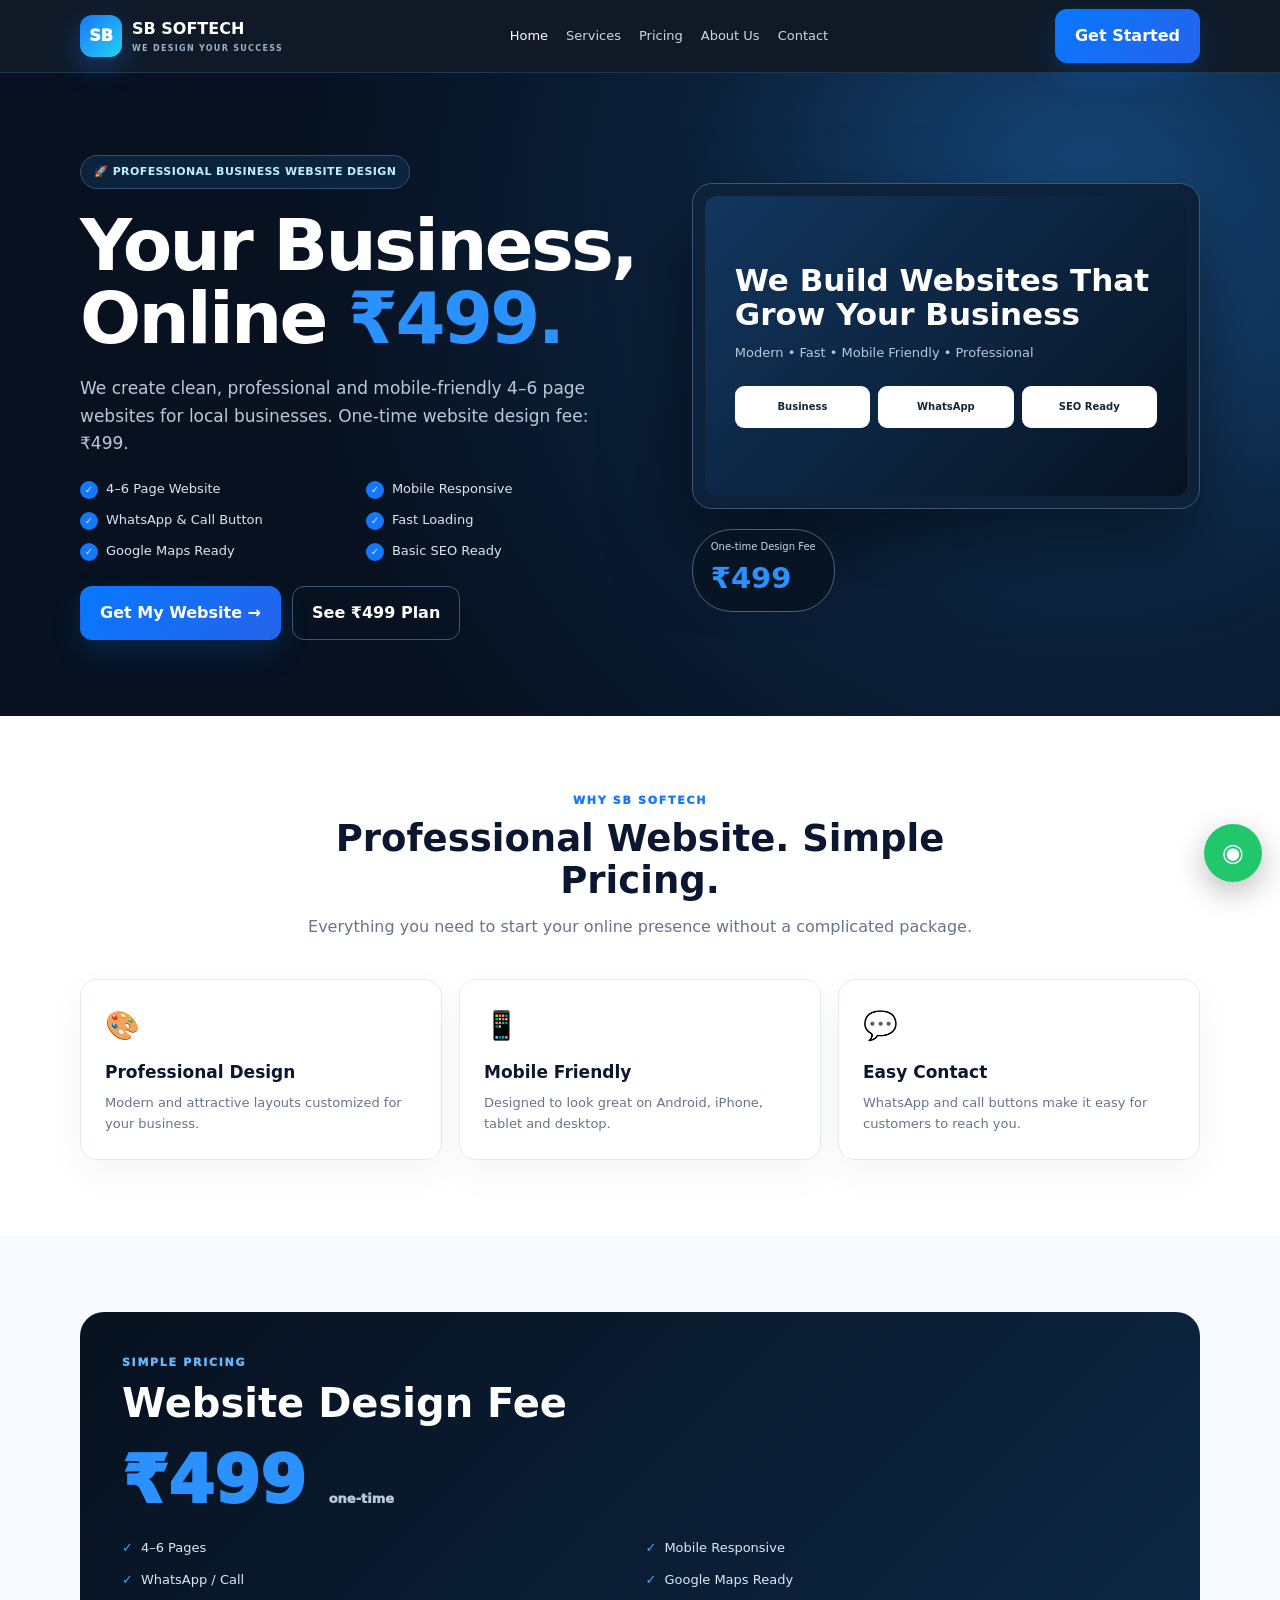
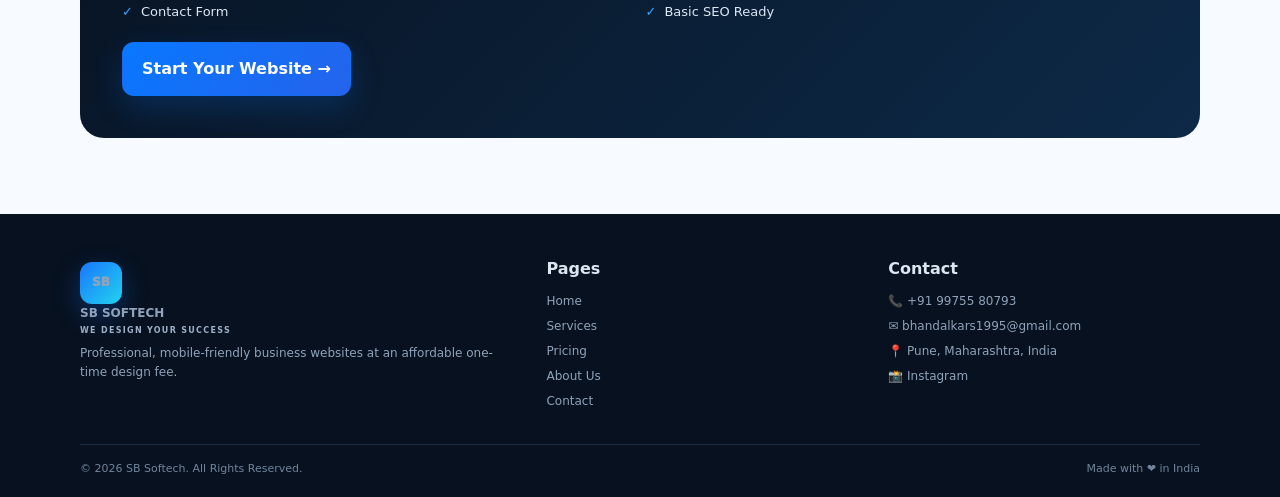
==== commit 8eee1d05: "Add files via upload" ====
--- a/index.html
+++ b/index.html
@@ -1,90 +1,24 @@
-<!doctype html>
-<html lang="en">
-<head>
-<meta charset="utf-8">
-<meta name="viewport" content="width=device-width,initial-scale=1">
-<title>SB Softech | Professional Website Design ₹499</title>
-<meta name="description" content="SB Softech professional website design for local businesses. Modern, fast and mobile-friendly websites for ₹499.">
-<link rel="stylesheet" href="style.css">
-</head>
-<body>
-<nav>
-  <div class="container nav">
-    <a class="brand" href="index.html">
-      <span class="logo">SB</span>
-      <span>SB SOFTECH<small>WE DESIGN YOUR SUCCESS</small></span>
-    </a>
-    <div class="navlinks">
-      <a class="active" href="index.html">Home</a><a href="services.html">Services</a><a href="pricing.html">Pricing</a><a href="about.html">About Us</a><a href="contact.html">Contact</a>
-    </div>
-    <a class="wa-head" href="https://wa.me/919975580793" target="_blank" rel="noopener">◉ <span>WhatsApp Us</span></a>
-    <a class="menu-btn" href="#mobile-menu" aria-label="Open menu">☰</a>
-  </div>
-</nav>
-
-<header class="hero">
-  <div class="container">
-    <div class="hero-card">
-      <div class="hero-content">
-        <span class="pill">🚀 PROFESSIONAL BUSINESS WEBSITE DESIGN</span>
-        <h1>We Build<br>Websites<br>That <span>Grow</span><br>Your Business</h1>
-        <p>Modern • Fast • Mobile Friendly • Professional</p>
-        <div class="hero-actions">
-          <a class="hero-btn light" href="services.html">▣ <span>Business<br>Website</span></a>
-          <a class="hero-btn light" href="https://wa.me/919975580793" target="_blank" rel="noopener">◉ <span>WhatsApp Us</span></a>
-        </div>
-      </div>
-      <div class="price-badge"><small>One-time<br>Design Fee</small><b>₹499</b></div>
-    </div>
-
-    <div class="trust-pill">🚀 PROFESSIONAL BUSINESS WEBSITE DESIGN</div>
-
-    <div class="priority">
-      <h2>Your Business,<br><span>Our</span> Priority</h2>
-      <p>We create stunning, responsive and fast websites that help you attract more customers and grow your business online.</p>
-      <a class="wa-banner" href="https://wa.me/919975580793" target="_blank" rel="noopener"><strong>◉ &nbsp; Chat on WhatsApp</strong><small>We're online and ready to help!</small><b>›</b></a>
-    </div>
-
-    <div class="benefits">
-      <div><span>♢</span><b>Professional<br>Design</b></div>
-      <div><span>◷</span><b>Fast &<br>Reliable</b></div>
-      <div><span>▣</span><b>Mobile<br>Friendly</b></div>
-      <div><span>♧</span><b>Support<br>Included</b></div>
-    </div>
-  </div>
-</header>
-
-<section class="light-section">
-  <div class="container">
-    <div class="section-head"><div class="eyebrow">Why SB Softech</div><h2>Everything Your Business Needs Online</h2><p>Professional design, direct customer contact and a fast mobile experience.</p></div>
-    <div class="cards">
-      <div class="card"><div class="icon">🎨</div><h3>Professional Design</h3><p>Modern and attractive layouts customized for your business.</p></div>
-      <div class="card"><div class="icon">📱</div><h3>Mobile Friendly</h3><p>Looks great on Android, iPhone, tablet and desktop devices.</p></div>
-      <div class="card"><div class="icon">💬</div><h3>WhatsApp & Call</h3><p>One click to connect with customers directly.</p></div>
-      <div class="card"><div class="icon">📍</div><h3>Google Maps</h3><p>Help customers find your business location easily.</p></div>
-      <div class="card"><div class="icon">⚡</div><h3>Fast Loading</h3><p>Optimized for a smooth and quick user experience.</p></div>
-      <div class="card"><div class="icon">🔎</div><h3>SEO Ready</h3><p>Clean structure to give your business a strong online start.</p></div>
-    </div>
-  </div>
-</section>
-
-<section class="pricing-section">
-  <div class="container"><div class="darkbox">
-    <div><div class="eyebrow blue-light">BEST PRICE</div><h2>Website Design Fee</h2><div class="price">₹499 <small>one-time</small></div>
-      <ul class="features"><li>4–6 Pages Website</li><li>Mobile Responsive</li><li>WhatsApp / Call Button</li><li>Google Maps Ready</li><li>Contact Form</li><li>Basic SEO Setup</li></ul>
-      <a class="btn primary" href="contact.html">Start Your Website →</a>
-    </div>
-    <div class="offer-note"><b>✓ One Time Payment</b><b>✓ No Hidden Charges</b><p>Professional website design built to help your business grow.</p></div>
-  </div></div>
-</section>
-
+<!doctype html><html lang="en"><head><meta charset="utf-8"><meta name="viewport" content="width=device-width,initial-scale=1"><title>SB Softech | Professional Website Design ₹499</title><meta name="description" content="SB Softech professional website design for local businesses in Pune. 4–6 page websites for ₹499."><link rel="stylesheet" href="style.css"></head><body><nav><div class="container nav">
+<a class="brand" href="index.html"><span class="logo">SB</span><span>SB SOFTECH<small>WE DESIGN YOUR SUCCESS</small></span></a>
+<div class="navlinks"><a class="active" href="index.html">Home</a><a class="" href="services.html">Services</a><a class="" href="pricing.html">Pricing</a><a class="" href="about.html">About Us</a><a class="" href="contact.html">Contact</a></div>
+<a class="btn primary" href="contact.html">Get Started</a>
+</div></nav>
+<header class="hero"><div class="container hero-grid">
+<div><span class="pill">🚀 PROFESSIONAL BUSINESS WEBSITE DESIGN</span>
+<h1>Your Business,<br>Online <span>₹499.</span></h1>
+<p>We create clean, professional and mobile-friendly 4–6 page websites for local businesses. One-time website design fee: ₹499.</p>
+<div class="checks"><div>4–6 Page Website</div><div>Mobile Responsive</div><div>WhatsApp & Call Button</div><div>Fast Loading</div><div>Google Maps Ready</div><div>Basic SEO Ready</div></div>
+<div class="actions"><a class="btn primary" href="contact.html">Get My Website →</a><a class="btn secondary" href="pricing.html">See ₹499 Plan</a></div></div>
+<div><div class="mock"><div class="screen"><h2>We Build Websites That <span>Grow</span> Your Business</h2><p>Modern • Fast • Mobile Friendly • Professional</p><div class="screen-row"><span>Business</span><span>WhatsApp</span><span>SEO Ready</span></div></div></div><div class="price-badge"><small>One-time Design Fee</small><b>₹499</b></div></div>
+</div></header>
+<section><div class="container"><div class="section-head"><div class="eyebrow">Why SB Softech</div><h2>Professional Website. Simple Pricing.</h2><p>Everything you need to start your online presence without a complicated package.</p></div>
+<div class="cards"><div class="card"><div class="icon">🎨</div><h3>Professional Design</h3><p>Modern and attractive layouts customized for your business.</p></div>
+<div class="card"><div class="icon">📱</div><h3>Mobile Friendly</h3><p>Designed to look great on Android, iPhone, tablet and desktop.</p></div>
+<div class="card"><div class="icon">💬</div><h3>Easy Contact</h3><p>WhatsApp and call buttons make it easy for customers to reach you.</p></div></div></div></section>
+<section style="background:#f7faff"><div class="container"><div class="darkbox"><div class="eyebrow" style="color:#67b7ff">Simple Pricing</div><h2>Website Design Fee</h2><div class="price">₹499 <small>one-time</small></div><ul class="features"><li>4–6 Pages</li><li>Mobile Responsive</li><li>WhatsApp / Call</li><li>Google Maps Ready</li><li>Contact Form</li><li>Basic SEO Ready</li></ul><a class="btn primary" href="contact.html">Start Your Website →</a></div></div></section>
 <footer><div class="container"><div class="footer-grid">
 <div><a class="brand" href="index.html"><span class="logo">SB</span><span>SB SOFTECH<small>WE DESIGN YOUR SUCCESS</small></span></a><p>Professional, mobile-friendly business websites at an affordable one-time design fee.</p></div>
 <div><h4>Pages</h4><a href="index.html">Home</a><a href="services.html">Services</a><a href="pricing.html">Pricing</a><a href="about.html">About Us</a><a href="contact.html">Contact</a></div>
-<div><h4>Contact</h4><p>📞 +91 99755 80793</p><p>✉️ bhandalkars1995@gmail.com</p><p>📍 Pune, Maharashtra, India</p><a href="https://www.instagram.com/suraj_bhandalkar/" target="_blank" rel="noopener">📸 Instagram</a></div>
+<div><h4>Contact</h4><p>📞 +91 99755 80793</p><p>✉️ bhandalkars1995@gmail.com</p><p>📍 Pune, Maharashtra, India</p><a href="https://www.instagram.com/suraj_bhandalkar/" target="_blank">📸 Instagram</a></div>
 </div><div class="bottom"><span>© 2026 SB Softech. All Rights Reserved.</span><span>Made with ❤️ in India</span></div></div></footer>
-
-<div id="mobile-menu" class="mobile-menu"><a href="index.html">Home</a><a href="services.html">Services</a><a href="pricing.html">Pricing</a><a href="about.html">About Us</a><a href="contact.html">Contact</a></div>
-<a class="wa-fixed" href="https://wa.me/919975580793" target="_blank" rel="noopener"><span>◉</span><strong>Chat on WhatsApp</strong><small>We're online</small><b>›</b></a>
-</body>
-</html>
+<a class="wa" href="https://wa.me/919975580793" target="_blank" aria-label="WhatsApp">◉</a></body></html>
--- a/style.css
+++ b/style.css
@@ -60,20 +60,3 @@
 .wa{position:fixed;right:18px;bottom:18px;width:58px;height:58px;border-radius:50%;background:var(--green);color:#fff;display:grid;place-items:center;font-size:25px;box-shadow:0 10px 30px #0004;z-index:80}
 @media(max-width:820px){.navlinks{display:none}.hero-grid,.about-grid,.contact-grid{grid-template-columns:1fr}.mock{order:-1}.cards{grid-template-columns:1fr 1fr}.footer-grid{grid-template-columns:1fr 1fr}.stats{grid-template-columns:1fr 1fr}.stat:nth-child(2){border-right:0}}
 @media(max-width:540px){.container{width:min(100% - 28px,1120px)}.hero{padding-top:55px}.cards,.features,.footer-grid{grid-template-columns:1fr}.hero h1{font-size:48px}.checks{grid-template-columns:1fr}.darkbox{padding:26px}.page-hero h1{font-size:43px}.bottom{flex-direction:column;gap:7px}}
-
-/* Premium mobile-first homepage refresh */
-body{background:#fff}
-.wa-head{display:flex;align-items:center;gap:8px;background:linear-gradient(135deg,#20c86b,#18ad58);color:#fff;border-radius:15px;padding:13px 20px;font-weight:900;box-shadow:0 12px 30px #20c86b33}
-.menu-btn{display:none;color:#fff;font-size:27px;line-height:1}
-.hero{padding:48px 0 54px;background:radial-gradient(circle at 85% 15%,#123d68 0,#09223d 34%,#061323 72%)}
-.hero-card{position:relative;display:grid;grid-template-columns:1fr 300px;gap:20px;align-items:center;min-height:590px;padding:58px 60px;border:1px solid #42607f;border-radius:30px;background:linear-gradient(145deg,#0d2947,#071522);box-shadow:0 30px 80px #0006;overflow:hidden}
-.hero-card:after{content:"";position:absolute;inset:0;background:radial-gradient(circle at 80% 20%,#1976ff18,transparent 40%);pointer-events:none}
-.hero-content{position:relative;z-index:2}.hero h1{font-size:clamp(52px,7vw,82px);margin:22px 0 18px;letter-spacing:-3px}.hero h1 span{color:#238bff}.hero p{font-size:21px;color:#b9c9dc}
-.hero-actions{display:flex;gap:16px;margin-top:28px;flex-wrap:wrap}.hero-btn{display:flex;align-items:center;gap:12px;min-width:220px;padding:17px 20px;background:#fff;color:#10243b;border-radius:15px;font-size:16px;font-weight:900;box-shadow:0 15px 35px #0002}.hero-btn:first-letter{color:#20c86b}.hero-btn span{line-height:1.15}
-.price-badge{position:relative;z-index:3;justify-self:center;width:255px;height:255px;border:2px solid #2789ff;border-radius:50%;display:flex;flex-direction:column;align-items:center;justify-content:center;background:#061322;box-shadow:0 0 50px #1976ff18}.price-badge small{font-size:17px;color:#c8d7e7;text-align:center;line-height:1.35}.price-badge b{font-size:58px;color:#258eff;line-height:1.1;margin-top:8px}
-.trust-pill{width:max-content;max-width:100%;margin:42px auto 0;border:1px solid #365b7f;background:#09203a;border-radius:999px;padding:10px 24px;color:#bdefff;font-weight:900;letter-spacing:.7px;text-align:center}.priority{max-width:850px;margin:54px auto 0}.priority h2{font-size:clamp(45px,7vw,72px);line-height:1.02;letter-spacing:-3px;color:#fff}.priority h2 span{color:#258eff}.priority p{max-width:750px;margin-top:20px;color:#b9c9dc;font-size:19px}.wa-banner{position:relative;display:block;margin-top:28px;background:linear-gradient(135deg,#20c86b,#20ad58);color:#fff;border-radius:16px;padding:17px 62px 17px 25px;box-shadow:0 18px 35px #20c86b24}.wa-banner strong{display:block;font-size:21px}.wa-banner small{display:block;font-size:14px;opacity:.95}.wa-banner b{position:absolute;right:25px;top:50%;transform:translateY(-50%);font-size:34px}
-.benefits{display:grid;grid-template-columns:repeat(4,1fr);margin-top:28px;border:1px solid #2d4c6b;border-radius:17px;overflow:hidden;background:#081a2d}.benefits div{display:flex;align-items:center;justify-content:center;gap:12px;padding:19px 8px;border-right:1px solid #2d4c6b;color:#fff}.benefits div:last-child{border-right:0}.benefits span{font-size:26px;color:#2b91ff}.benefits b{font-size:13px;line-height:1.25}.light-section{background:#fff}.cards{grid-template-columns:repeat(3,1fr)}.pricing-section{background:#f7faff}.darkbox{display:grid;grid-template-columns:1.2fr .8fr;gap:35px;align-items:center}.blue-light{color:#67b7ff}.offer-note{border:1px solid #385673;border-radius:18px;padding:26px;background:#0b1c30;display:grid;gap:12px}.offer-note b{color:#bfe8ff}.offer-note p{color:#9fb3c9;font-size:13px}
-.wa-fixed{position:fixed;right:18px;bottom:18px;z-index:90;display:grid;grid-template-columns:42px 1fr 25px;grid-template-rows:1fr 1fr;column-gap:8px;align-items:center;width:255px;padding:12px 15px;border-radius:17px;background:#20c86b;color:#fff;box-shadow:0 14px 35px #0005}.wa-fixed span{grid-row:1/3;font-size:28px;text-align:center}.wa-fixed strong{font-size:14px}.wa-fixed small{font-size:11px}.wa-fixed b{grid-column:3;grid-row:1/3;font-size:28px}
-.mobile-menu{display:none}
-@media(max-width:820px){.navlinks{display:none}.menu-btn{display:block}.wa-head{margin-left:auto}.hero-card{grid-template-columns:1fr;padding:45px 30px;min-height:auto}.price-badge{width:210px;height:210px;justify-self:end;margin-top:-15px}.price-badge b{font-size:50px}.hero h1{font-size:56px}.benefits{grid-template-columns:1fr 1fr}.benefits div:nth-child(2){border-right:0}.benefits div{border-bottom:1px solid #2d4c6b}.darkbox{grid-template-columns:1fr}.mobile-menu:target{display:flex;position:fixed;top:72px;left:0;right:0;z-index:100;background:#07111f;padding:15px;flex-direction:column;border-bottom:1px solid #28425e}.mobile-menu a{color:#fff;padding:12px 15px;border-bottom:1px solid #1c3047}.wa-fixed{bottom:12px;right:12px}}
-@media(max-width:540px){.container{width:calc(100% - 28px)}.nav{height:68px}.brand{font-size:18px}.logo{width:40px;height:40px}.brand small{font-size:7px}.wa-head{padding:11px 13px;border-radius:12px;font-size:0}.wa-head:first-letter{font-size:22px}.wa-head span{font-size:14px}.hero{padding:25px 0 42px}.hero-card{padding:34px 24px 25px;border-radius:24px}.hero h1{font-size:49px;letter-spacing:-2px}.hero p{font-size:16px}.hero-actions{gap:10px}.hero-btn{min-width:0;flex:1;padding:14px 12px;font-size:13px}.price-badge{width:175px;height:175px}.price-badge small{font-size:13px}.price-badge b{font-size:42px}.trust-pill{font-size:10px;padding:9px 13px;margin-top:30px}.priority{margin-top:42px}.priority h2{font-size:49px}.priority p{font-size:16px}.wa-banner{padding:14px 48px 14px 18px}.wa-banner strong{font-size:17px}.benefits{margin-top:20px}.benefits div{padding:15px 5px}.benefits b{font-size:11px}.benefits span{font-size:22px}.wa-fixed{width:230px}.section-head h2{font-size:31px}}
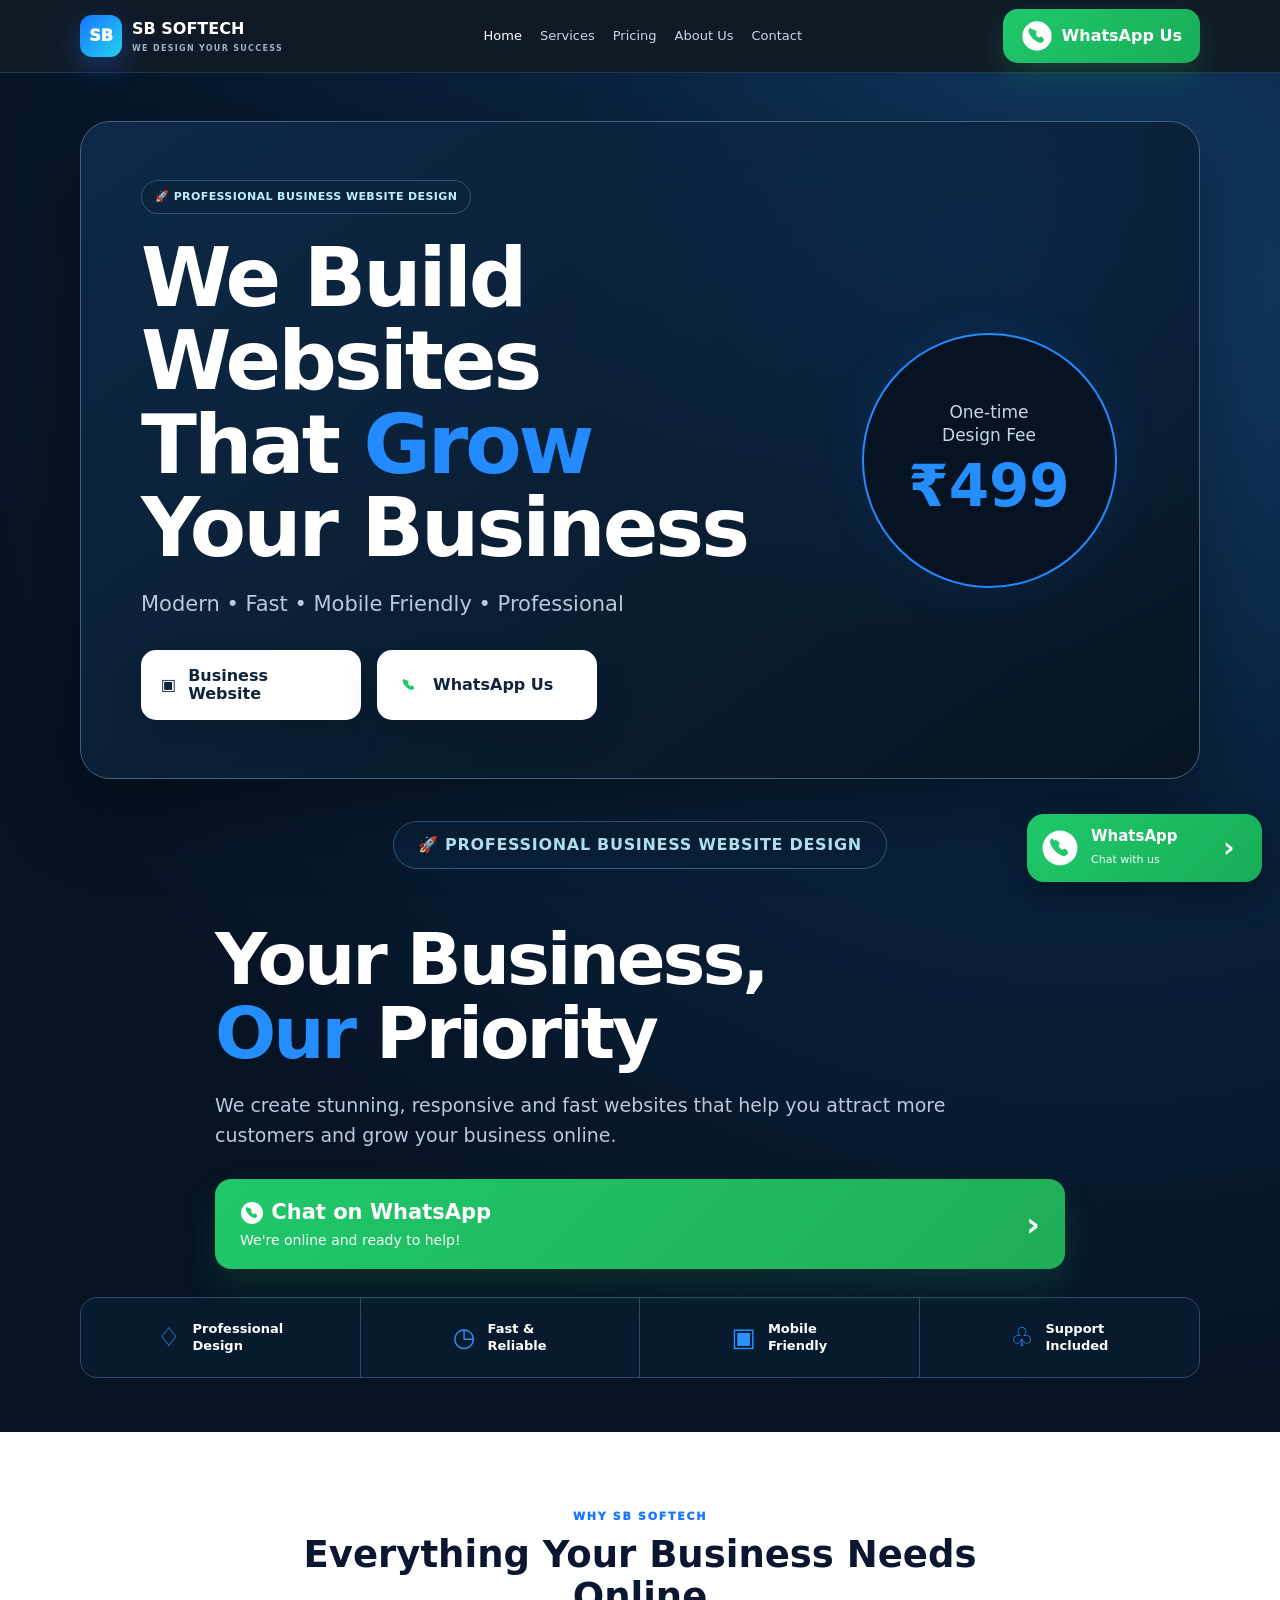
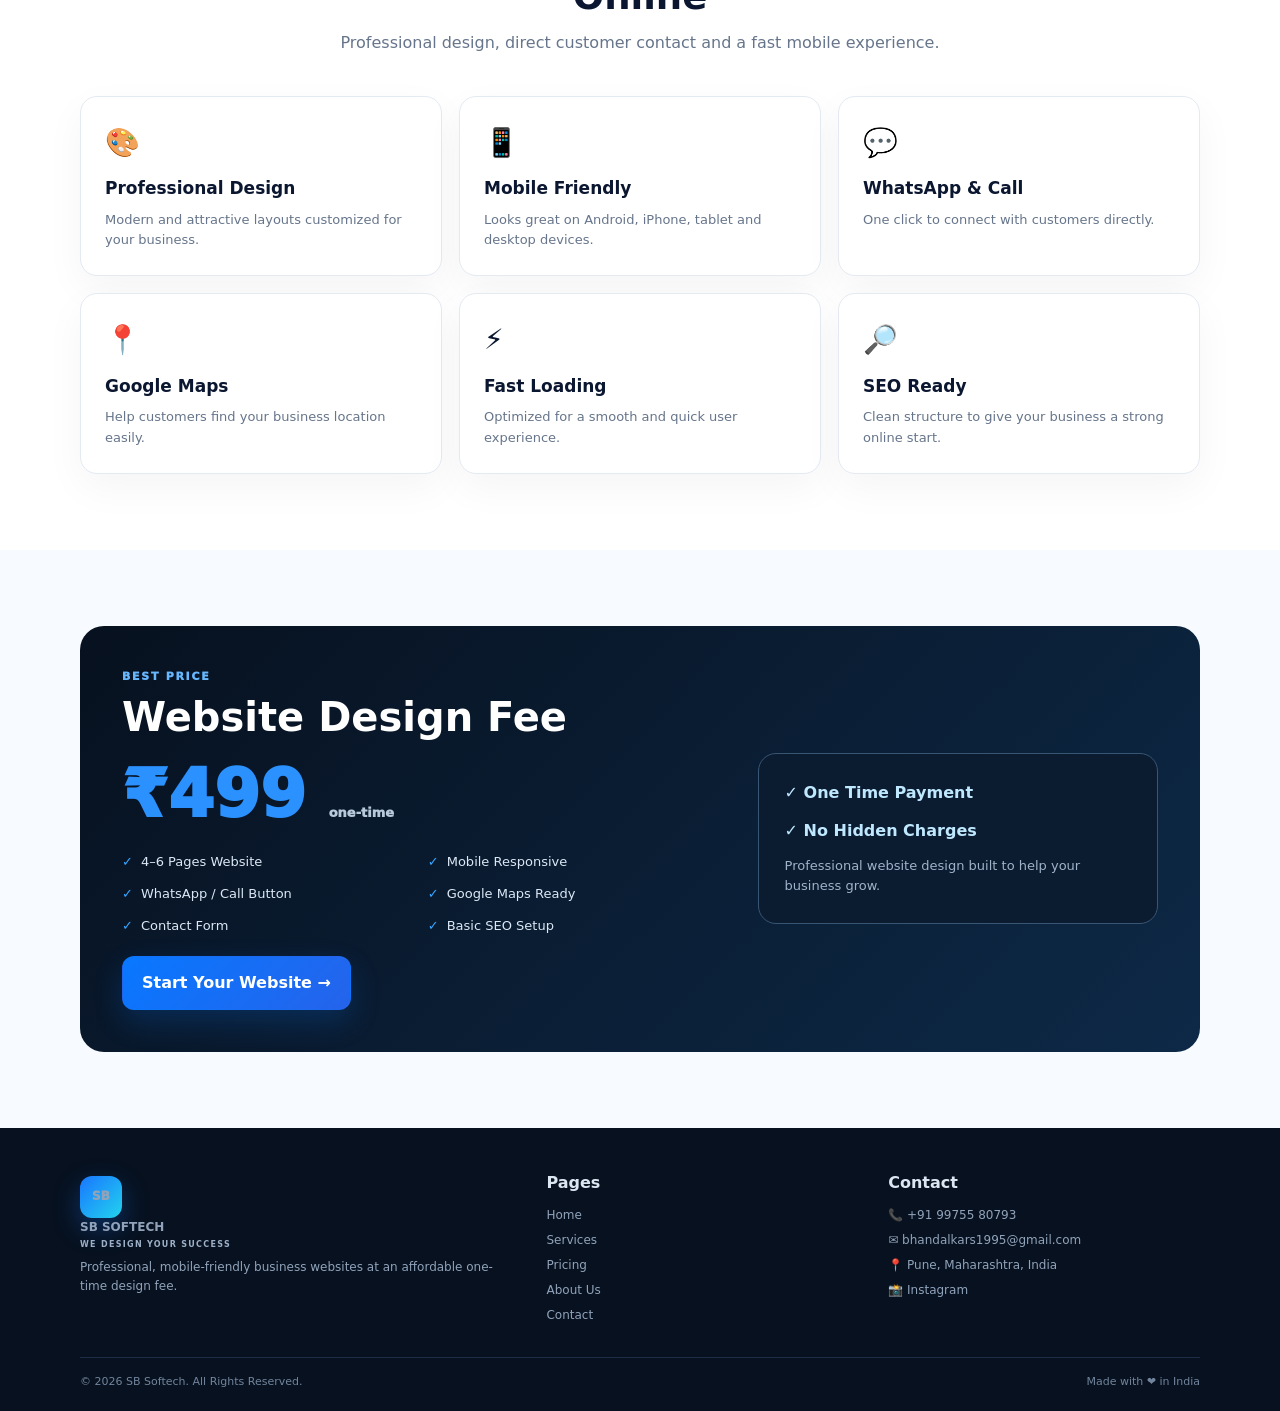
==== commit 45fd29ca: "Add files via upload" ====
--- a/index.html
+++ b/index.html
@@ -1,24 +1,90 @@
-<!doctype html><html lang="en"><head><meta charset="utf-8"><meta name="viewport" content="width=device-width,initial-scale=1"><title>SB Softech | Professional Website Design ₹499</title><meta name="description" content="SB Softech professional website design for local businesses in Pune. 4–6 page websites for ₹499."><link rel="stylesheet" href="style.css"></head><body><nav><div class="container nav">
-<a class="brand" href="index.html"><span class="logo">SB</span><span>SB SOFTECH<small>WE DESIGN YOUR SUCCESS</small></span></a>
-<div class="navlinks"><a class="active" href="index.html">Home</a><a class="" href="services.html">Services</a><a class="" href="pricing.html">Pricing</a><a class="" href="about.html">About Us</a><a class="" href="contact.html">Contact</a></div>
-<a class="btn primary" href="contact.html">Get Started</a>
-</div></nav>
-<header class="hero"><div class="container hero-grid">
-<div><span class="pill">🚀 PROFESSIONAL BUSINESS WEBSITE DESIGN</span>
-<h1>Your Business,<br>Online <span>₹499.</span></h1>
-<p>We create clean, professional and mobile-friendly 4–6 page websites for local businesses. One-time website design fee: ₹499.</p>
-<div class="checks"><div>4–6 Page Website</div><div>Mobile Responsive</div><div>WhatsApp & Call Button</div><div>Fast Loading</div><div>Google Maps Ready</div><div>Basic SEO Ready</div></div>
-<div class="actions"><a class="btn primary" href="contact.html">Get My Website →</a><a class="btn secondary" href="pricing.html">See ₹499 Plan</a></div></div>
-<div><div class="mock"><div class="screen"><h2>We Build Websites That <span>Grow</span> Your Business</h2><p>Modern • Fast • Mobile Friendly • Professional</p><div class="screen-row"><span>Business</span><span>WhatsApp</span><span>SEO Ready</span></div></div></div><div class="price-badge"><small>One-time Design Fee</small><b>₹499</b></div></div>
-</div></header>
-<section><div class="container"><div class="section-head"><div class="eyebrow">Why SB Softech</div><h2>Professional Website. Simple Pricing.</h2><p>Everything you need to start your online presence without a complicated package.</p></div>
-<div class="cards"><div class="card"><div class="icon">🎨</div><h3>Professional Design</h3><p>Modern and attractive layouts customized for your business.</p></div>
-<div class="card"><div class="icon">📱</div><h3>Mobile Friendly</h3><p>Designed to look great on Android, iPhone, tablet and desktop.</p></div>
-<div class="card"><div class="icon">💬</div><h3>Easy Contact</h3><p>WhatsApp and call buttons make it easy for customers to reach you.</p></div></div></div></section>
-<section style="background:#f7faff"><div class="container"><div class="darkbox"><div class="eyebrow" style="color:#67b7ff">Simple Pricing</div><h2>Website Design Fee</h2><div class="price">₹499 <small>one-time</small></div><ul class="features"><li>4–6 Pages</li><li>Mobile Responsive</li><li>WhatsApp / Call</li><li>Google Maps Ready</li><li>Contact Form</li><li>Basic SEO Ready</li></ul><a class="btn primary" href="contact.html">Start Your Website →</a></div></div></section>
+<!doctype html>
+<html lang="en">
+<head>
+<meta charset="utf-8">
+<meta name="viewport" content="width=device-width,initial-scale=1">
+<title>SB Softech | Professional Website Design ₹499</title>
+<meta name="description" content="SB Softech professional website design for local businesses. Modern, fast and mobile-friendly websites for ₹499.">
+<link rel="stylesheet" href="style.css">
+</head>
+<body>
+<nav>
+  <div class="container nav">
+    <a class="brand" href="index.html">
+      <span class="logo">SB</span>
+      <span>SB SOFTECH<small>WE DESIGN YOUR SUCCESS</small></span>
+    </a>
+    <div class="navlinks">
+      <a class="active" href="index.html">Home</a><a href="services.html">Services</a><a href="pricing.html">Pricing</a><a href="about.html">About Us</a><a href="contact.html">Contact</a>
+    </div>
+    <a class="wa-head" href="https://wa.me/919975580793" target="_blank" rel="noopener"><span class="wa-logo" aria-hidden="true"><svg viewBox="0 0 48 48"><circle cx="24" cy="24" r="22"/><path d="M16.8 14.7c.7-.8 1.8-1 2.7-.4l3.1 2.1c.8.5 1.1 1.5.7 2.4l-1.2 2.6c1.1 2.1 2.8 3.8 4.9 4.9l2.6-1.2c.9-.4 1.9-.1 2.4.7l2.1 3.1c.6.9.4 2-.4 2.7l-1.8 1.6c-1 .9-2.4 1.2-3.7.8-4.1-1.2-7.6-3.4-10.5-6.3-2.9-2.9-5.1-6.4-6.3-10.5-.4-1.3-.1-2.7.8-3.7l1.6-1.8z"/></svg></span><span>WhatsApp Us</span></a>
+    <a class="menu-btn" href="#mobile-menu" aria-label="Open menu">☰</a>
+  </div>
+</nav>
+
+<header class="hero">
+  <div class="container">
+    <div class="hero-card">
+      <div class="hero-content">
+        <span class="pill">🚀 PROFESSIONAL BUSINESS WEBSITE DESIGN</span>
+        <h1>We Build<br>Websites<br>That <span>Grow</span><br>Your Business</h1>
+        <p>Modern • Fast • Mobile Friendly • Professional</p>
+        <div class="hero-actions">
+          <a class="hero-btn light" href="services.html">▣ <span>Business<br>Website</span></a>
+          <a class="hero-btn light" href="https://wa.me/919975580793" target="_blank" rel="noopener"><span class="wa-logo small" aria-hidden="true"><svg viewBox="0 0 48 48"><circle cx="24" cy="24" r="22"/><path d="M16.8 14.7c.7-.8 1.8-1 2.7-.4l3.1 2.1c.8.5 1.1 1.5.7 2.4l-1.2 2.6c1.1 2.1 2.8 3.8 4.9 4.9l2.6-1.2c.9-.4 1.9-.1 2.4.7l2.1 3.1c.6.9.4 2-.4 2.7l-1.8 1.6c-1 .9-2.4 1.2-3.7.8-4.1-1.2-7.6-3.4-10.5-6.3-2.9-2.9-5.1-6.4-6.3-10.5-.4-1.3-.1-2.7.8-3.7l1.6-1.8z"/></svg></span><span>WhatsApp Us</span></a>
+        </div>
+      </div>
+      <div class="price-badge"><small>One-time<br>Design Fee</small><b>₹499</b></div>
+    </div>
+
+    <div class="trust-pill">🚀 PROFESSIONAL BUSINESS WEBSITE DESIGN</div>
+
+    <div class="priority">
+      <h2>Your Business,<br><span>Our</span> Priority</h2>
+      <p>We create stunning, responsive and fast websites that help you attract more customers and grow your business online.</p>
+      <a class="wa-banner" href="https://wa.me/919975580793" target="_blank" rel="noopener"><strong><span class="wa-logo small" aria-hidden="true"><svg viewBox="0 0 48 48"><circle cx="24" cy="24" r="22"/><path d="M16.8 14.7c.7-.8 1.8-1 2.7-.4l3.1 2.1c.8.5 1.1 1.5.7 2.4l-1.2 2.6c1.1 2.1 2.8 3.8 4.9 4.9l2.6-1.2c.9-.4 1.9-.1 2.4.7l2.1 3.1c.6.9.4 2-.4 2.7l-1.8 1.6c-1 .9-2.4 1.2-3.7.8-4.1-1.2-7.6-3.4-10.5-6.3-2.9-2.9-5.1-6.4-6.3-10.5-.4-1.3-.1-2.7.8-3.7l1.6-1.8z"/></svg></span> Chat on WhatsApp</strong><small>We're online and ready to help!</small><b>›</b></a>
+    </div>
+
+    <div class="benefits">
+      <div><span>♢</span><b>Professional<br>Design</b></div>
+      <div><span>◷</span><b>Fast &<br>Reliable</b></div>
+      <div><span>▣</span><b>Mobile<br>Friendly</b></div>
+      <div><span>♧</span><b>Support<br>Included</b></div>
+    </div>
+  </div>
+</header>
+
+<section class="light-section">
+  <div class="container">
+    <div class="section-head"><div class="eyebrow">Why SB Softech</div><h2>Everything Your Business Needs Online</h2><p>Professional design, direct customer contact and a fast mobile experience.</p></div>
+    <div class="cards">
+      <div class="card"><div class="icon">🎨</div><h3>Professional Design</h3><p>Modern and attractive layouts customized for your business.</p></div>
+      <div class="card"><div class="icon">📱</div><h3>Mobile Friendly</h3><p>Looks great on Android, iPhone, tablet and desktop devices.</p></div>
+      <div class="card"><div class="icon">💬</div><h3>WhatsApp & Call</h3><p>One click to connect with customers directly.</p></div>
+      <div class="card"><div class="icon">📍</div><h3>Google Maps</h3><p>Help customers find your business location easily.</p></div>
+      <div class="card"><div class="icon">⚡</div><h3>Fast Loading</h3><p>Optimized for a smooth and quick user experience.</p></div>
+      <div class="card"><div class="icon">🔎</div><h3>SEO Ready</h3><p>Clean structure to give your business a strong online start.</p></div>
+    </div>
+  </div>
+</section>
+
+<section class="pricing-section">
+  <div class="container"><div class="darkbox">
+    <div><div class="eyebrow blue-light">BEST PRICE</div><h2>Website Design Fee</h2><div class="price">₹499 <small>one-time</small></div>
+      <ul class="features"><li>4–6 Pages Website</li><li>Mobile Responsive</li><li>WhatsApp / Call Button</li><li>Google Maps Ready</li><li>Contact Form</li><li>Basic SEO Setup</li></ul>
+      <a class="btn primary" href="contact.html">Start Your Website →</a>
+    </div>
+    <div class="offer-note"><b>✓ One Time Payment</b><b>✓ No Hidden Charges</b><p>Professional website design built to help your business grow.</p></div>
+  </div></div>
+</section>
+
 <footer><div class="container"><div class="footer-grid">
 <div><a class="brand" href="index.html"><span class="logo">SB</span><span>SB SOFTECH<small>WE DESIGN YOUR SUCCESS</small></span></a><p>Professional, mobile-friendly business websites at an affordable one-time design fee.</p></div>
 <div><h4>Pages</h4><a href="index.html">Home</a><a href="services.html">Services</a><a href="pricing.html">Pricing</a><a href="about.html">About Us</a><a href="contact.html">Contact</a></div>
-<div><h4>Contact</h4><p>📞 +91 99755 80793</p><p>✉️ bhandalkars1995@gmail.com</p><p>📍 Pune, Maharashtra, India</p><a href="https://www.instagram.com/suraj_bhandalkar/" target="_blank">📸 Instagram</a></div>
+<div><h4>Contact</h4><p>📞 +91 99755 80793</p><p>✉️ bhandalkars1995@gmail.com</p><p>📍 Pune, Maharashtra, India</p><a href="https://www.instagram.com/suraj_bhandalkar/" target="_blank" rel="noopener">📸 Instagram</a></div>
 </div><div class="bottom"><span>© 2026 SB Softech. All Rights Reserved.</span><span>Made with ❤️ in India</span></div></div></footer>
-<a class="wa" href="https://wa.me/919975580793" target="_blank" aria-label="WhatsApp">◉</a></body></html>+
+<div id="mobile-menu" class="mobile-menu"><a href="index.html">Home</a><a href="services.html">Services</a><a href="pricing.html">Pricing</a><a href="about.html">About Us</a><a href="contact.html">Contact</a></div>
+<a class="wa-fixed" href="https://wa.me/919975580793" target="_blank" rel="noopener"><span class="wa-logo" aria-hidden="true"><svg viewBox="0 0 48 48"><circle cx="24" cy="24" r="22"/><path d="M16.8 14.7c.7-.8 1.8-1 2.7-.4l3.1 2.1c.8.5 1.1 1.5.7 2.4l-1.2 2.6c1.1 2.1 2.8 3.8 4.9 4.9l2.6-1.2c.9-.4 1.9-.1 2.4.7l2.1 3.1c.6.9.4 2-.4 2.7l-1.8 1.6c-1 .9-2.4 1.2-3.7.8-4.1-1.2-7.6-3.4-10.5-6.3-2.9-2.9-5.1-6.4-6.3-10.5-.4-1.3-.1-2.7.8-3.7l1.6-1.8z"/></svg></span><strong>WhatsApp</strong><small>Chat with us</small><b>›</b></a>
+</body>
+</html>
--- a/style.css
+++ b/style.css
@@ -60,3 +60,23 @@
 .wa{position:fixed;right:18px;bottom:18px;width:58px;height:58px;border-radius:50%;background:var(--green);color:#fff;display:grid;place-items:center;font-size:25px;box-shadow:0 10px 30px #0004;z-index:80}
 @media(max-width:820px){.navlinks{display:none}.hero-grid,.about-grid,.contact-grid{grid-template-columns:1fr}.mock{order:-1}.cards{grid-template-columns:1fr 1fr}.footer-grid{grid-template-columns:1fr 1fr}.stats{grid-template-columns:1fr 1fr}.stat:nth-child(2){border-right:0}}
 @media(max-width:540px){.container{width:min(100% - 28px,1120px)}.hero{padding-top:55px}.cards,.features,.footer-grid{grid-template-columns:1fr}.hero h1{font-size:48px}.checks{grid-template-columns:1fr}.darkbox{padding:26px}.page-hero h1{font-size:43px}.bottom{flex-direction:column;gap:7px}}
+
+/* Premium mobile-first homepage refresh */
+body{background:#fff}
+.wa-head{display:flex;align-items:center;gap:9px;background:linear-gradient(135deg,#20c86b,#18ad58);color:#fff;border-radius:15px;padding:11px 18px;font-weight:900;box-shadow:0 12px 30px #20c86b33}.wa-logo{display:inline-flex;align-items:center;justify-content:center;width:32px;height:32px;flex:0 0 32px}.wa-logo.small{width:24px;height:24px;flex-basis:24px;vertical-align:middle}.wa-logo svg{width:100%;height:100%;display:block}.wa-logo circle{fill:#fff}.wa-logo path{fill:#20c86b}
+.menu-btn{display:none;color:#fff;font-size:27px;line-height:1}
+.hero{padding:48px 0 54px;background:radial-gradient(circle at 85% 15%,#123d68 0,#09223d 34%,#061323 72%)}
+.hero-card{position:relative;display:grid;grid-template-columns:1fr 300px;gap:20px;align-items:center;min-height:590px;padding:58px 60px;border:1px solid #42607f;border-radius:30px;background:linear-gradient(145deg,#0d2947,#071522);box-shadow:0 30px 80px #0006;overflow:hidden}
+.hero-card:after{content:"";position:absolute;inset:0;background:radial-gradient(circle at 80% 20%,#1976ff18,transparent 40%);pointer-events:none}
+.hero-content{position:relative;z-index:2}.hero h1{font-size:clamp(52px,7vw,82px);margin:22px 0 18px;letter-spacing:-3px}.hero h1 span{color:#238bff}.hero p{font-size:21px;color:#b9c9dc}
+.hero-actions{display:flex;gap:16px;margin-top:28px;flex-wrap:wrap}.hero-btn{display:flex;align-items:center;gap:12px;min-width:220px;padding:17px 20px;background:#fff;color:#10243b;border-radius:15px;font-size:16px;font-weight:900;box-shadow:0 15px 35px #0002}.hero-btn:first-letter{color:#20c86b}.hero-btn span{line-height:1.15}
+.price-badge{position:relative;z-index:3;justify-self:center;width:255px;height:255px;border:2px solid #2789ff;border-radius:50%;display:flex;flex-direction:column;align-items:center;justify-content:center;background:#061322;box-shadow:0 0 50px #1976ff18}.price-badge small{font-size:17px;color:#c8d7e7;text-align:center;line-height:1.35}.price-badge b{font-size:58px;color:#258eff;line-height:1.1;margin-top:8px}
+.trust-pill{width:max-content;max-width:100%;margin:42px auto 0;border:1px solid #365b7f;background:#09203a;border-radius:999px;padding:10px 24px;color:#bdefff;font-weight:900;letter-spacing:.7px;text-align:center}.priority{max-width:850px;margin:54px auto 0}.priority h2{font-size:clamp(45px,7vw,72px);line-height:1.02;letter-spacing:-3px;color:#fff}.priority h2 span{color:#258eff}.priority p{max-width:750px;margin-top:20px;color:#b9c9dc;font-size:19px}.wa-banner{position:relative;display:block;margin-top:28px;background:linear-gradient(135deg,#20c86b,#20ad58);color:#fff;border-radius:16px;padding:17px 62px 17px 25px;box-shadow:0 18px 35px #20c86b24}.wa-banner strong{display:block;font-size:21px}.wa-banner small{display:block;font-size:14px;opacity:.95}.wa-banner b{position:absolute;right:25px;top:50%;transform:translateY(-50%);font-size:34px}
+.benefits{display:grid;grid-template-columns:repeat(4,1fr);margin-top:28px;border:1px solid #2d4c6b;border-radius:17px;overflow:hidden;background:#081a2d}.benefits div{display:flex;align-items:center;justify-content:center;gap:12px;padding:19px 8px;border-right:1px solid #2d4c6b;color:#fff}.benefits div:last-child{border-right:0}.benefits span{font-size:26px;color:#2b91ff}.benefits b{font-size:13px;line-height:1.25}.light-section{background:#fff}.cards{grid-template-columns:repeat(3,1fr)}.pricing-section{background:#f7faff}.darkbox{display:grid;grid-template-columns:1.2fr .8fr;gap:35px;align-items:center}.blue-light{color:#67b7ff}.offer-note{border:1px solid #385673;border-radius:18px;padding:26px;background:#0b1c30;display:grid;gap:12px}.offer-note b{color:#bfe8ff}.offer-note p{color:#9fb3c9;font-size:13px}
+.wa-fixed{position:fixed;right:18px;bottom:18px;z-index:90;display:grid;grid-template-columns:42px 1fr 25px;grid-template-rows:1fr 1fr;column-gap:8px;align-items:center;width:235px;padding:10px 14px;border-radius:17px;background:linear-gradient(135deg,#20c86b,#18ad58);color:#fff;box-shadow:0 14px 35px #0005}.wa-fixed>.wa-logo{grid-row:1/3;width:38px;height:38px;flex-basis:38px}.wa-fixed strong{font-size:15px}.wa-fixed small{font-size:11px;opacity:.95}.wa-fixed b{grid-column:3;grid-row:1/3;font-size:28px}
+.mobile-menu{display:none}
+@media(max-width:820px){.navlinks{display:none}.menu-btn{display:block}.wa-head{margin-left:auto}.hero-card{grid-template-columns:1fr;padding:45px 30px;min-height:auto}.price-badge{width:210px;height:210px;justify-self:end;margin-top:-15px}.price-badge b{font-size:50px}.hero h1{font-size:56px}.benefits{grid-template-columns:1fr 1fr}.benefits div:nth-child(2){border-right:0}.benefits div{border-bottom:1px solid #2d4c6b}.darkbox{grid-template-columns:1fr}.mobile-menu:target{display:flex;position:fixed;top:72px;left:0;right:0;z-index:100;background:#07111f;padding:15px;flex-direction:column;border-bottom:1px solid #28425e}.mobile-menu a{color:#fff;padding:12px 15px;border-bottom:1px solid #1c3047}.wa-fixed{bottom:12px;right:12px}}
+@media(max-width:540px){.container{width:calc(100% - 28px)}.nav{height:68px}.brand{font-size:18px}.logo{width:40px;height:40px}.brand small{font-size:7px}.wa-head{padding:8px 12px;border-radius:12px}.wa-head span:last-child{font-size:14px}.wa-head .wa-logo{width:26px;height:26px;flex-basis:26px}.hero{padding:25px 0 42px}.hero-card{padding:34px 24px 25px;border-radius:24px}.hero h1{font-size:49px;letter-spacing:-2px}.hero p{font-size:16px}.hero-actions{gap:10px}.hero-btn{min-width:0;flex:1;padding:14px 12px;font-size:13px}.price-badge{width:175px;height:175px}.price-badge small{font-size:13px}.price-badge b{font-size:42px}.trust-pill{font-size:10px;padding:9px 13px;margin-top:30px}.priority{margin-top:42px}.priority h2{font-size:49px}.priority p{font-size:16px}.wa-banner{padding:14px 48px 14px 18px}.wa-banner strong{font-size:17px}.benefits{margin-top:20px}.benefits div{padding:15px 5px}.benefits b{font-size:11px}.benefits span{font-size:22px}.wa-fixed{width:220px;grid-template-columns:38px 1fr 20px}.wa-fixed>.wa-logo{width:34px;height:34px;flex-basis:34px}.section-head h2{font-size:31px}}
+
+/* WhatsApp floating button icon */
+.wa .wa-logo{width:32px;height:32px}.wa .wa-logo svg{width:100%;height:100%;display:block}.wa .wa-logo circle{fill:#fff}.wa .wa-logo path{fill:#20c86b}
